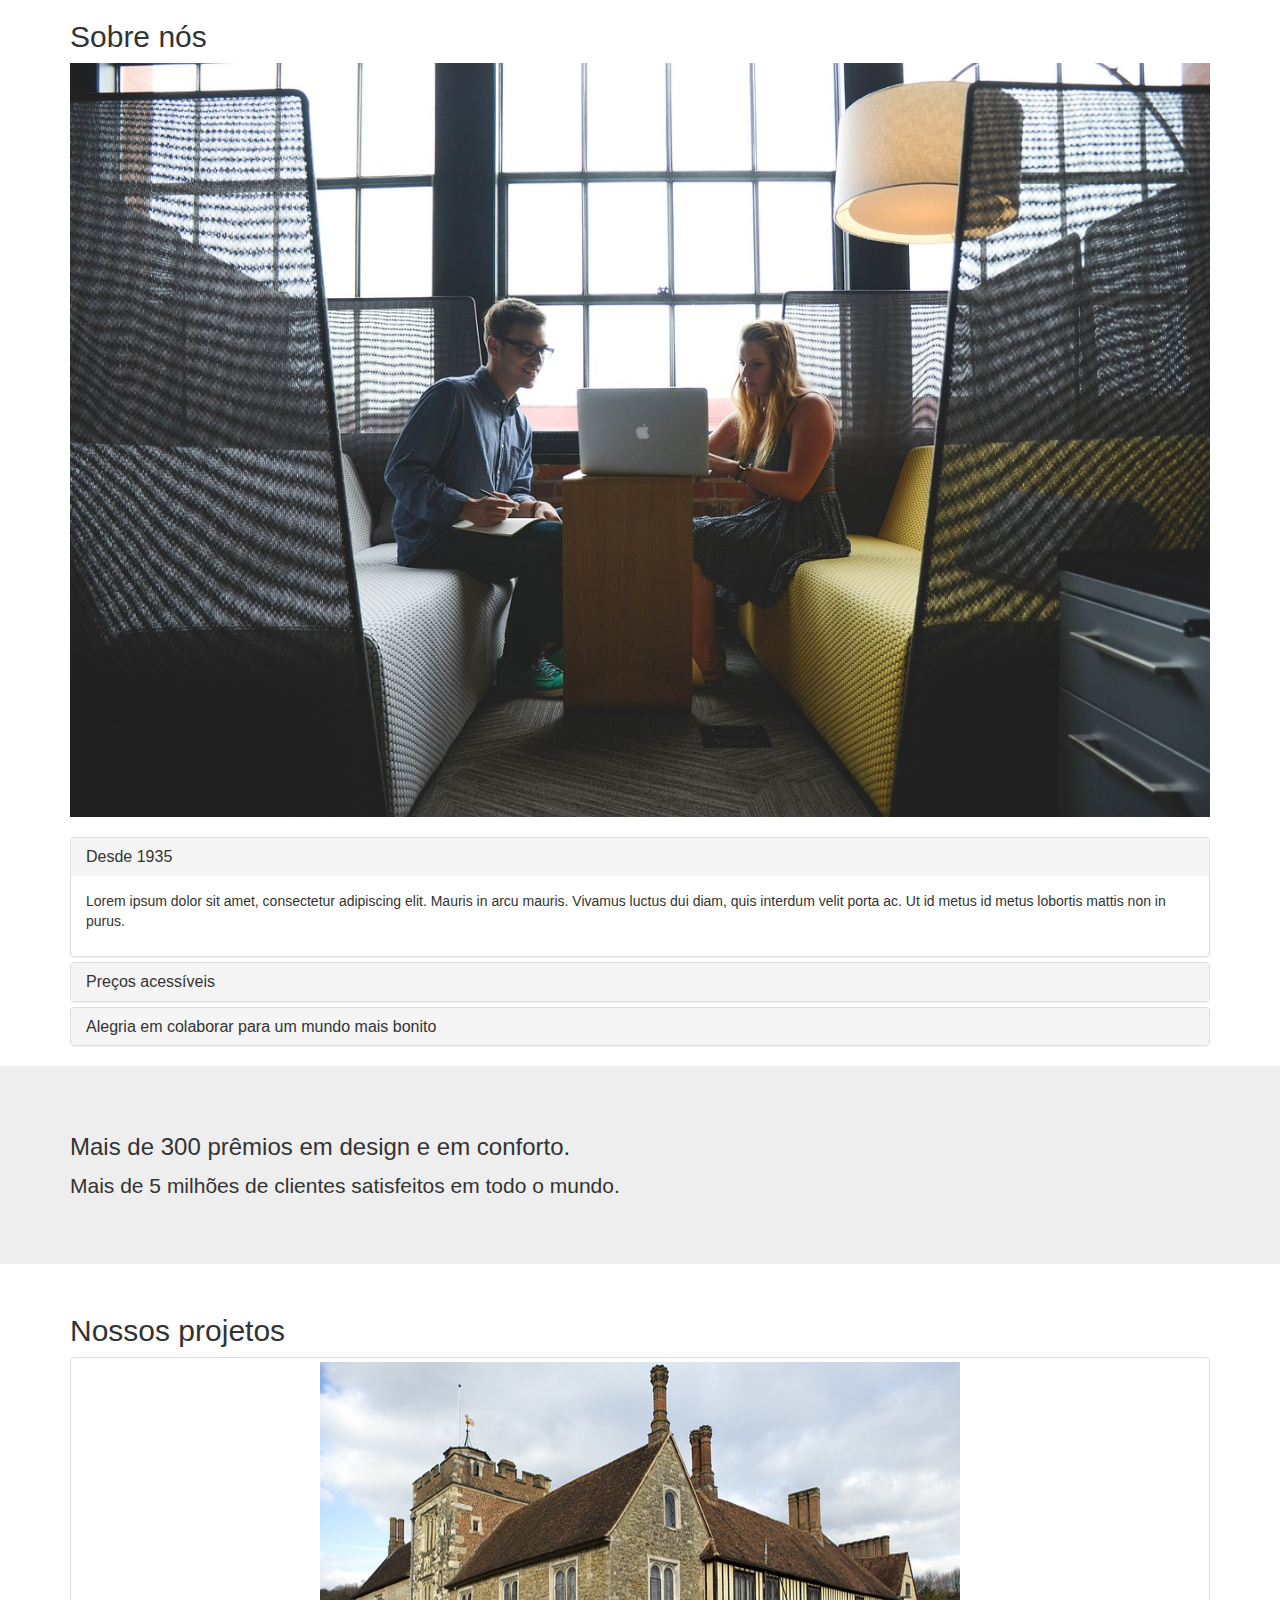
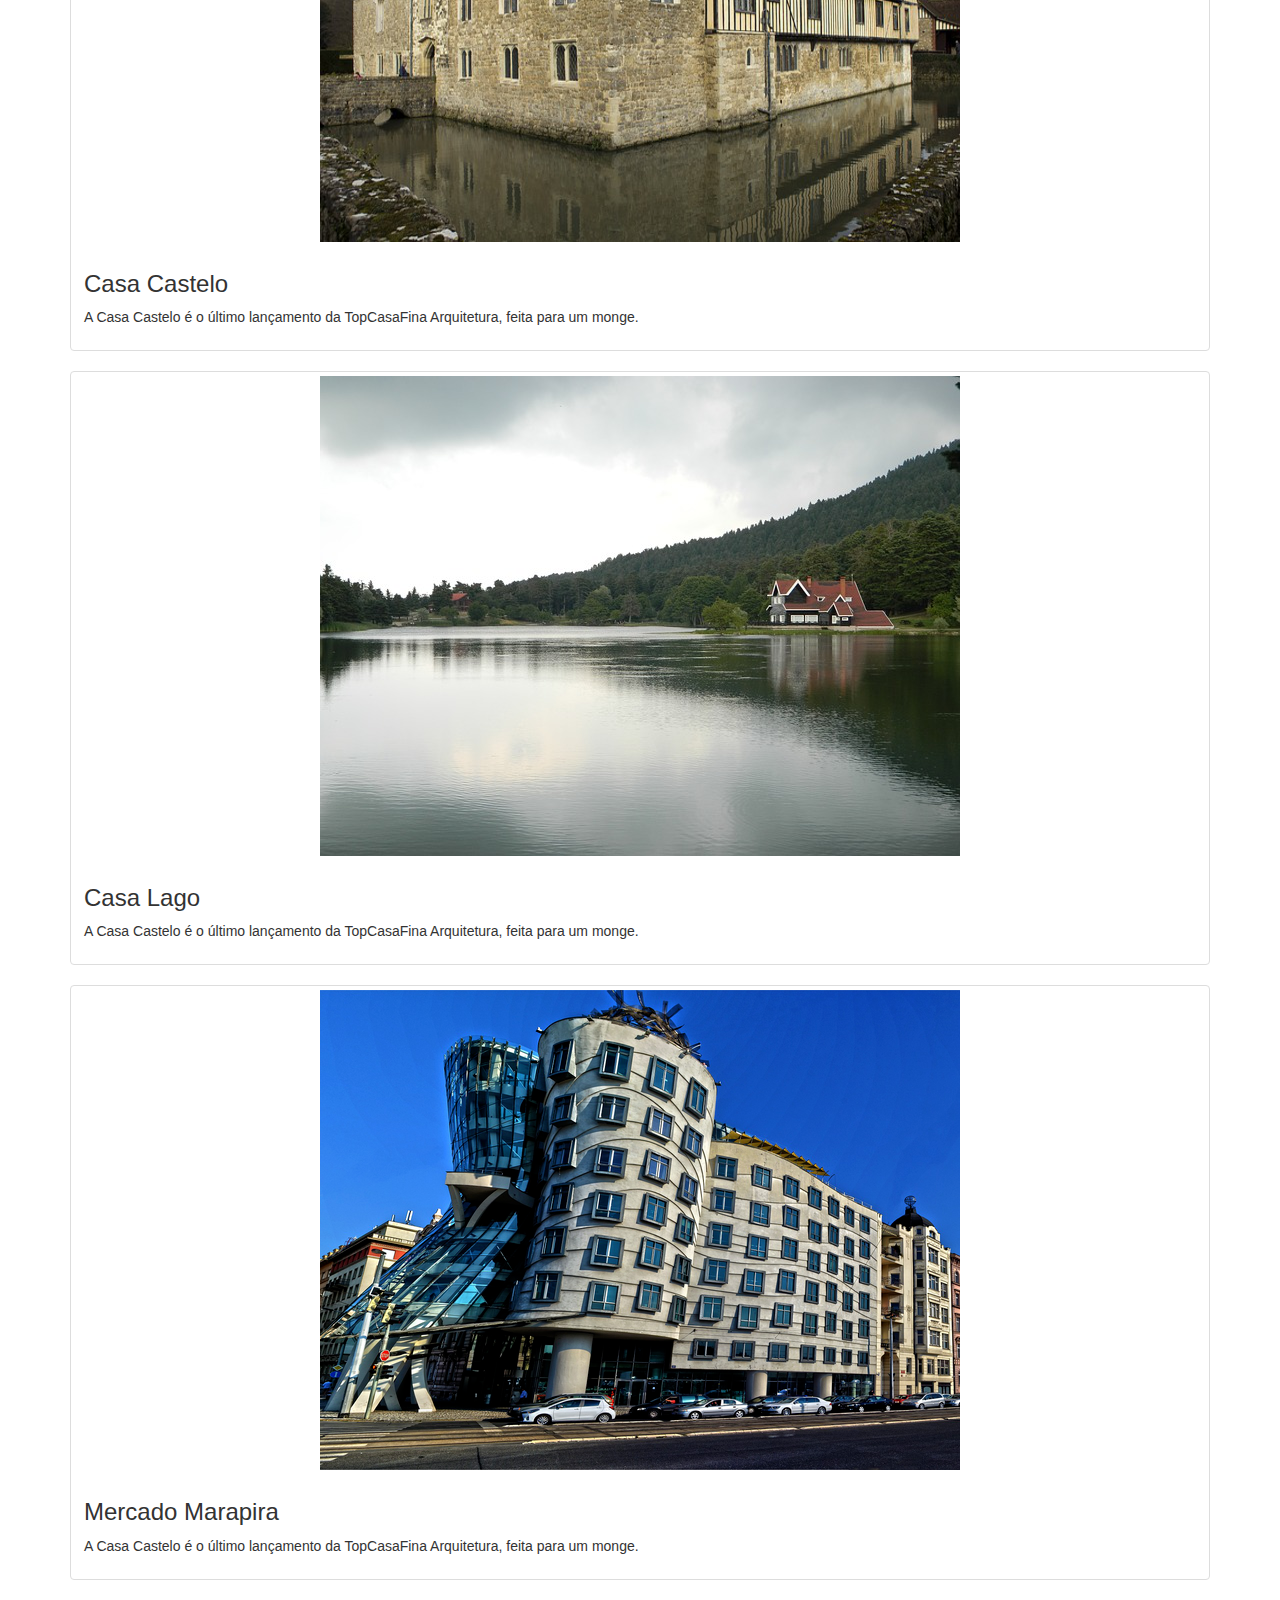
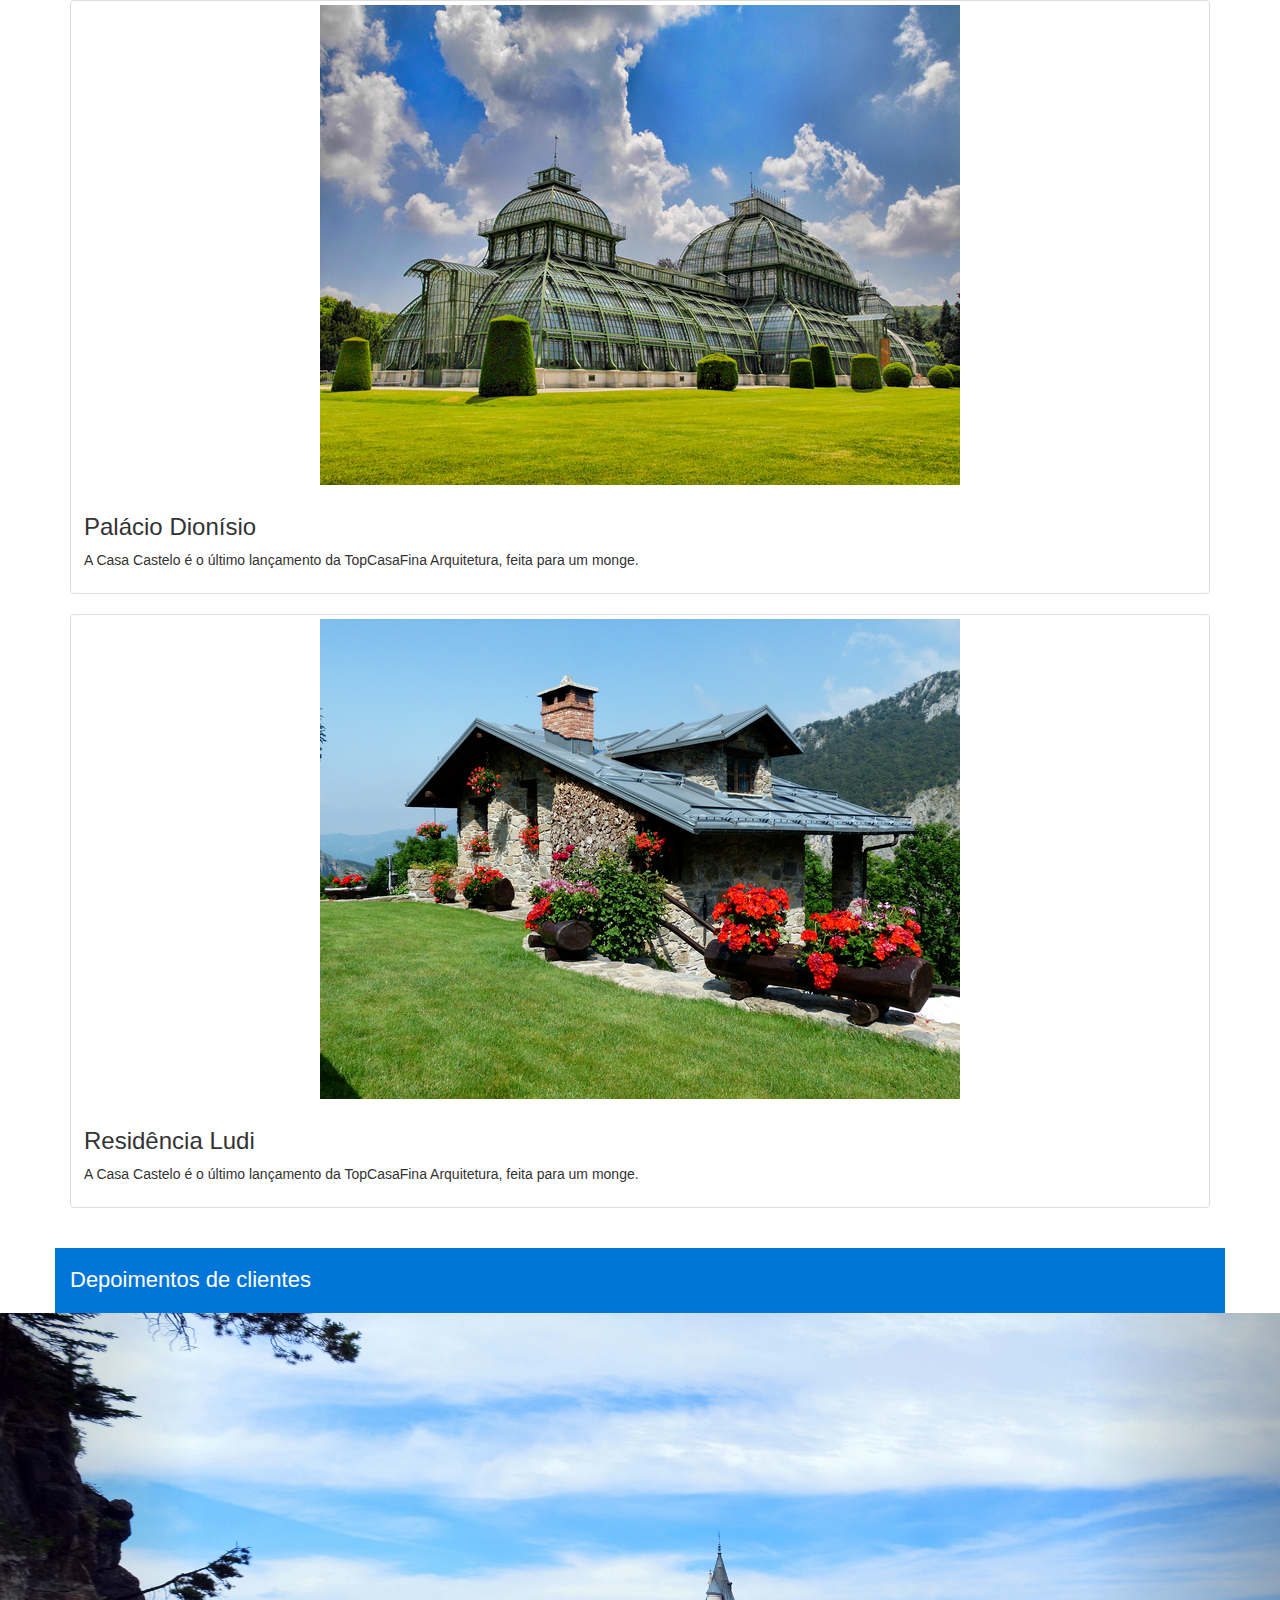
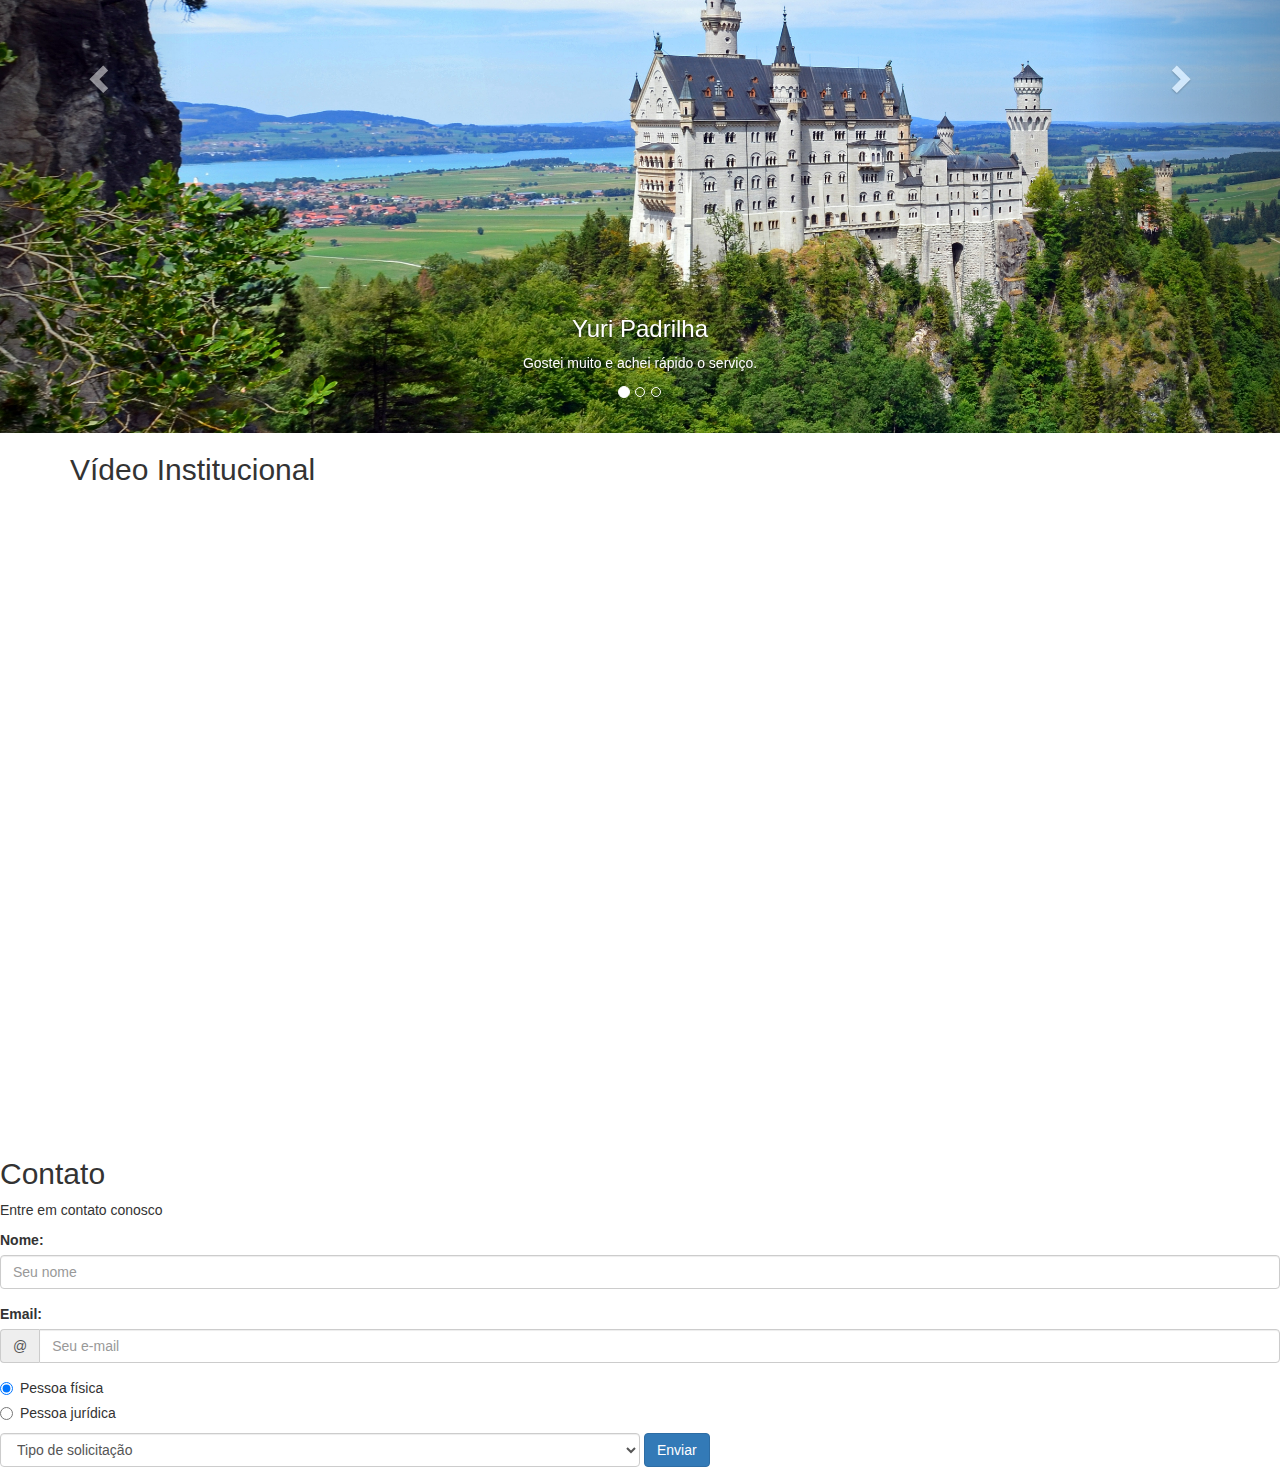
==== home.html @ 62d572a1 "Configurado para executar no Heroku" ====
<!DOCTYPE html>
<html lang="en">
<head>
    <meta charset="UTF-8">
    <link rel="stylesheet"
          href="https://maxcdn.bootstrapcdn.com/bootstrap/3.3.7/css/bootstrap.min.css"
          integrity="sha384-BVYiiSIFeK1dGmJRAkycuHAHRg32OmUcww7on3RYdg4Va+PmSTsz/K68vbdEjh4u"
          crossorigin="anonymous">

    <meta name="viewport" content="width=device-width, initial-scale=1">
    <link rel="stylesheet" href="css/style.css">
    <title>Title</title>
</head>
<body>
<section class="container">
    <h2>Sobre nós</h2>
    <img class="img-responsive" src="img/empresa.jpg" alt="Duas pessoas olhando um notebook">

    <div class="panel-group" id="paineis-sobre">
        <div class="panel panel-default">
            <div class="panel-heading">
                <h3 class="panel-title" data-toggle="collapse" data-target="#primeiro-paragrafo" data-parent="#paineis-sobre">
                    Desde 1935
                </h3>
            </div>
            <div id="primeiro-paragrafo" class="collapse in">
                <div class="panel-body">
                    <p>
                        Lorem ipsum dolor sit amet, consectetur adipiscing elit. Mauris in arcu mauris.
                        Vivamus luctus dui diam, quis interdum velit porta ac. Ut id metus id metus lobortis mattis non in purus.
                    </p>
                </div>
            </div>
        </div>

        <div class="panel panel-default">
            <div class="panel-heading">
                <h3 class="panel-title" data-toggle="collapse" data-target="#segundo-paragrafo" data-parent="#paineis-sobre">
                    Preços acessíveis
                </h3>
            </div>
            <div id="segundo-paragrafo" class="collapse">
                <div class="panel-body">
                    <p>
                        Lorem ipsum dolor sit amet, consectetur adipiscing elit. Mauris in arcu mauris.
                        Vivamus luctus dui diam, quis interdum velit porta ac. Ut id metus id metus lobortis mattis non in purus.
                    </p>
                </div>
            </div>
        </div>

        <div class="panel panel-default">
            <div class="panel-heading">
                <h3 class="panel-title" data-toggle="collapse" data-target="#terceiro-paragrafo" data-parent="#paineis-sobre">
                    Alegria em colaborar para um mundo mais bonito
                </h3>
            </div>
            <div id="terceiro-paragrafo" class="collapse">
                <div class="panel-body">
                    <p>
                        Lorem ipsum dolor sit amet, consectetur adipiscing elit. Mauris in arcu mauris.
                        Vivamus luctus dui diam, quis interdum velit porta ac. Ut id metus id metus lobortis mattis non in purus.
                    </p>
                </div>
            </div>
        </div>
    </div>

</section>

<div class="jumbotron">
    <div class="container">
        <h3>Mais de 300 prêmios em design e em conforto.</h3>
        <p>Mais de 5 milhões de clientes satisfeitos em todo o mundo.</p>
    </div>
</div>

<section class="container">
    <h2>Nossos projetos</h2>

    <figure class="thumbnail">
        <img src="img/projetos/casa-castelo.png" alt="Foto da Casa Castelo">
        <figcaption class="caption">
            <h3>Casa Castelo</h3>
            <p>A Casa Castelo é o último lançamento da TopCasaFina Arquitetura, feita para um monge.</p>
        </figcaption>
    </figure>

    <figure class="thumbnail">
        <img src="img/projetos/casa-lago.png" alt="Foto da Casa Lago">
        <figcaption class="caption">
            <h3>Casa Lago</h3>
            <p>A Casa Castelo é o último lançamento da TopCasaFina Arquitetura, feita para um monge.</p>
        </figcaption>
    </figure>

    <figure class="thumbnail">
        <img src="img/projetos/mercado-marapira.png" alt="Foto do Mercado Marapira">
        <figcaption class="caption">
            <h3>Mercado Marapira</h3>
            <p>A Casa Castelo é o último lançamento da TopCasaFina Arquitetura, feita para um monge.</p>
        </figcaption>
    </figure>

    <figure class="thumbnail">
        <img src="img/projetos/palacio-dionisio.png" alt="Foto do Palácio Dionísio">
        <figcaption class="caption">
            <h3>Palácio Dionísio</h3>
            <p>A Casa Castelo é o último lançamento da TopCasaFina Arquitetura, feita para um monge.</p>
        </figcaption>
    </figure>

    <figure class="thumbnail">
        <img src="img/projetos/residencia-ludi.png" alt="Foto da Residência Ludi">
        <figcaption class="caption">
            <h3>Residência Ludi</h3>
            <p>A Casa Castelo é o último lançamento da TopCasaFina Arquitetura, feita para um monge.</p>
        </figcaption>
    </figure>
</section>

<section>
    <h2 class="titulo-depoimentos container">Depoimentos de clientes</h2>


        <div id="carousel-example-generic" class="carousel slide" data-ride="carousel">
            <!-- Indicators -->
            <ol class="carousel-indicators">
                <li data-target="#carousel-example-generic" data-slide-to="0" class="active"></li>
                <li data-target="#carousel-example-generic" data-slide-to="1"></li>
                <li data-target="#carousel-example-generic" data-slide-to="2"></li>
            </ol>

            <!-- Wrapper for slides -->
            <div class="carousel-inner" role="listbox">
                <div class="item active">
                    <img src="img/depoimentos/depoimento1.png" alt="">
                    <div class="carousel-caption">
                        <h3>Yuri Padrilha</h3>
                        <p>Gostei muito e achei rápido o serviço.</p>
                    </div>
                </div>
                <div class="item">
                    <img src="img/depoimentos/depoimento2.png" alt="">
                    <div class="carousel-caption">
                        <h3>Yuri Padrilha</h3>
                        <p>Excelente trabalho.</p>
                    </div>
                </div>
                <div class="item">
                    <img src="img/depoimentos/depoimento3.png" alt="">
                    <div class="carousel-caption">
                        <h3>Yuri Padrilha</h3>
                        <p>Gostei, competência em primeiro lugar.</p>
                    </div>
                </div>
            </div>

            <!-- Controls -->
            <a class="left carousel-control" href="#carousel-example-generic" role="button" data-slide="prev">
                <span class="glyphicon glyphicon-chevron-left" aria-hidden="true"></span>
                <span class="sr-only">Previous</span>
            </a>
            <a class="right carousel-control" href="#carousel-example-generic" role="button" data-slide="next">
                <span class="glyphicon glyphicon-chevron-right" aria-hidden="true"></span>
                <span class="sr-only">Next</span>
            </a>
        </div>
</section>

<div class="container">
    <h2>Vídeo Institucional</h2>
    <div class="embed-responsive embed-responsive-16by9">
        <iframe width="560" height="315" src="https://www.youtube.com/embed/V4GEKqI25EU"
                frameborder="0"
                allow="autoplay; encrypted-media"
                allowfullscreen></iframe>
    </div>
</div>

<section>
    <h2>Contato</h2>
    <p>Entre em contato conosco</p>

    <form action="">
        <div class="form-group">
            <label for="contato-name">Nome:</label>
            <input  class="form-control" id="contato-name" type="text" placeholder="Seu nome">
        </div>

        <div class="form-group">
            <label for="contato-email">Email:</label>
            <div class="input-group">
                <div class="input-group-addon">@</div>
                <input id="contato-email" type="email" class="form-control" placeholder="Seu e-mail">
            </div>
        </div>

        <div class="radio-group">
            <div class="radio">
                <label>
                    <input type="radio" name="tipo-pessoa" checked>
                    Pessoa física
                </label>
            </div>
            <div class="radio">
                <label>
                    <input type="radio" name="tipo-pessoa">
                    Pessoa jurídica
                </label>
            </div>
        </div> <!--

        --><select name="" id="" class="contato-select form-control">
            <option disabled selected>Tipo de solicitação</option>
            <option value="">Casa</option>
            <option value="">Apartamento</option>
            <option value="">Mansão</option>
        </select>
        <button class="btn btn-primary" type="submit">Enviar</button>
    </form>
</section>

<script src="https://code.jquery.com/jquery-1.12.4.min.js"></script>
<script src="https://maxcdn.bootstrapcdn.com/bootstrap/3.3.7/js/bootstrap.min.js"
            integrity="sha384-Tc5IQib027qvyjSMfHjOMaLkfuWVxZxUPnCJA7l2mCWNIpG9mGCD8wGNIcPD7Txa"
            crossorigin="anonymous"></script>
</body>
</html>
---- css/style.css ----
#paineis-sobre {
    margin-top: 20px;
}

.titulo-depoimentos {
    background-color: #0275D8;
    padding-top: 20px;
    padding-bottom: 20px;
    color: #FFF;
    margin-bottom: 0;
    font-size: 22px;
}

.contato-select,
.radio-group {
    width: 50%;
    display: inline-block;
    vertical-align: top;
}

.radio-group .radio:first-child {
    margin-top: 0;
}
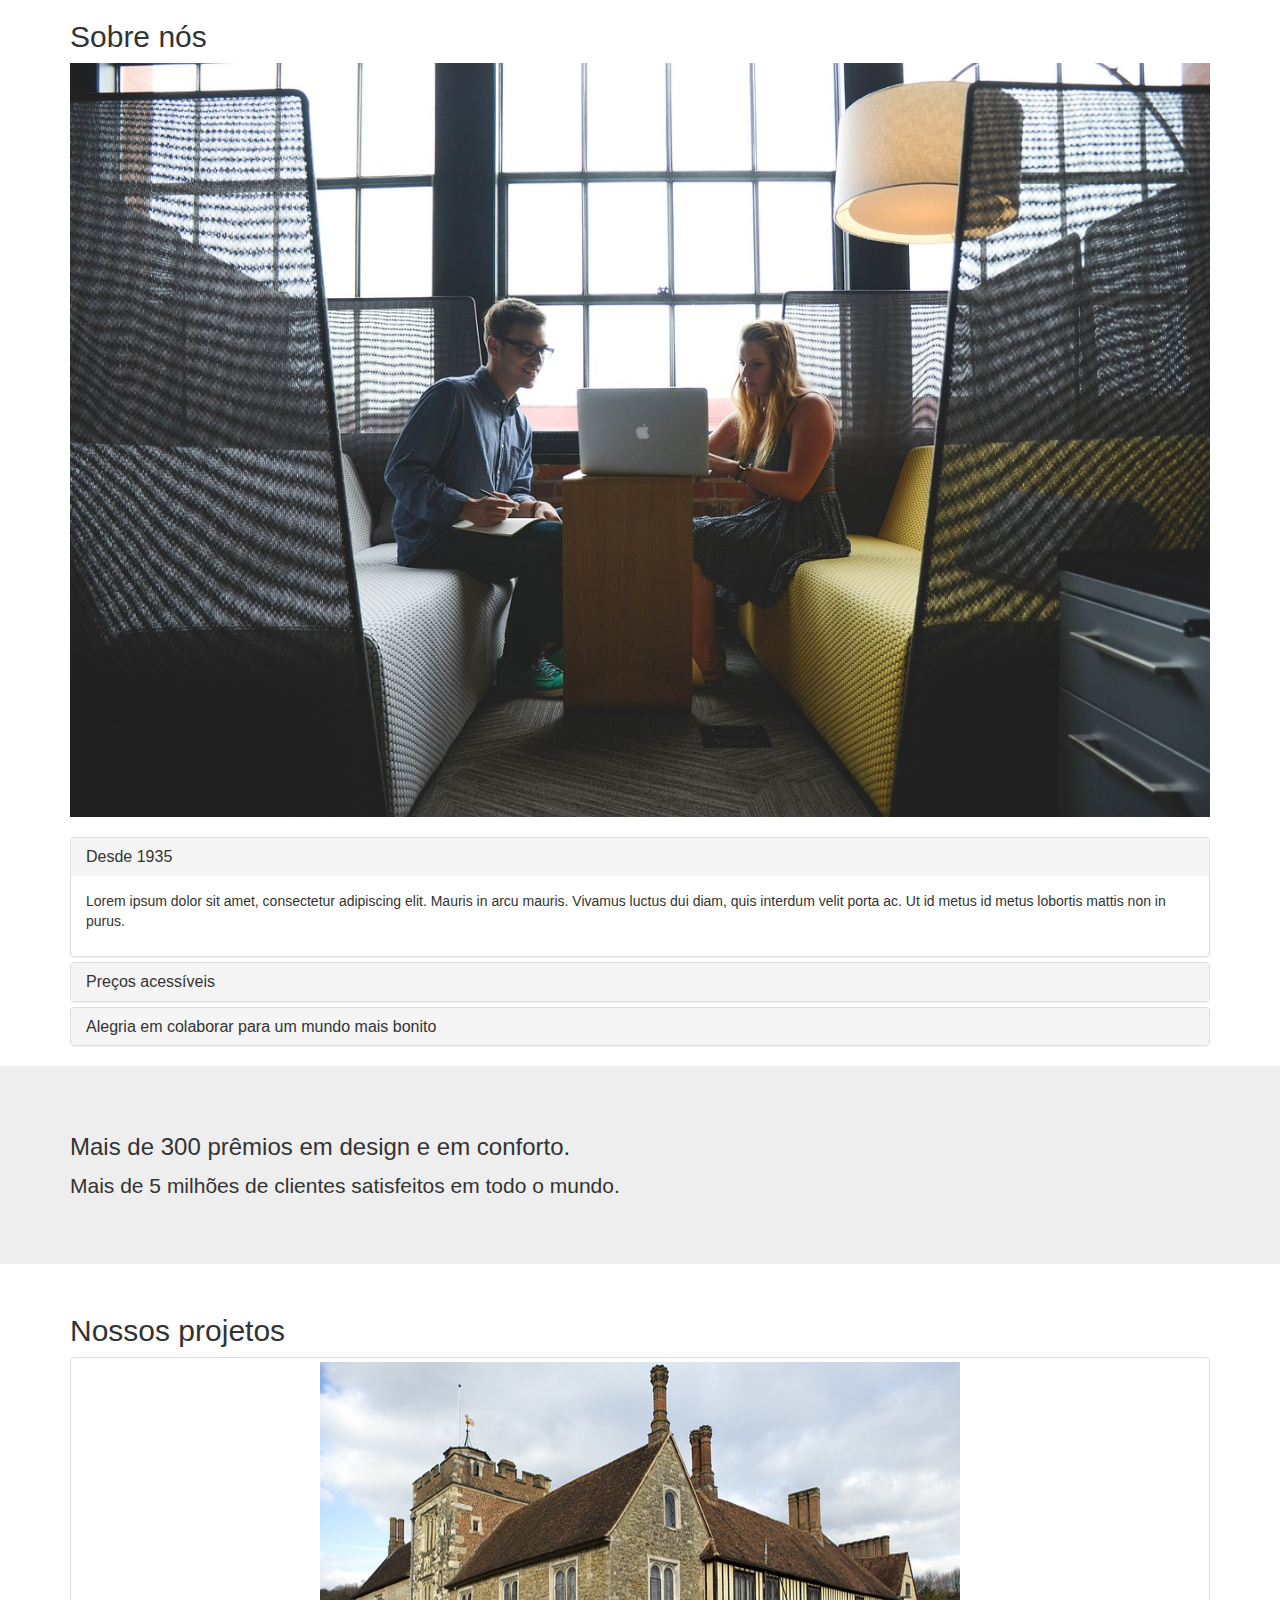
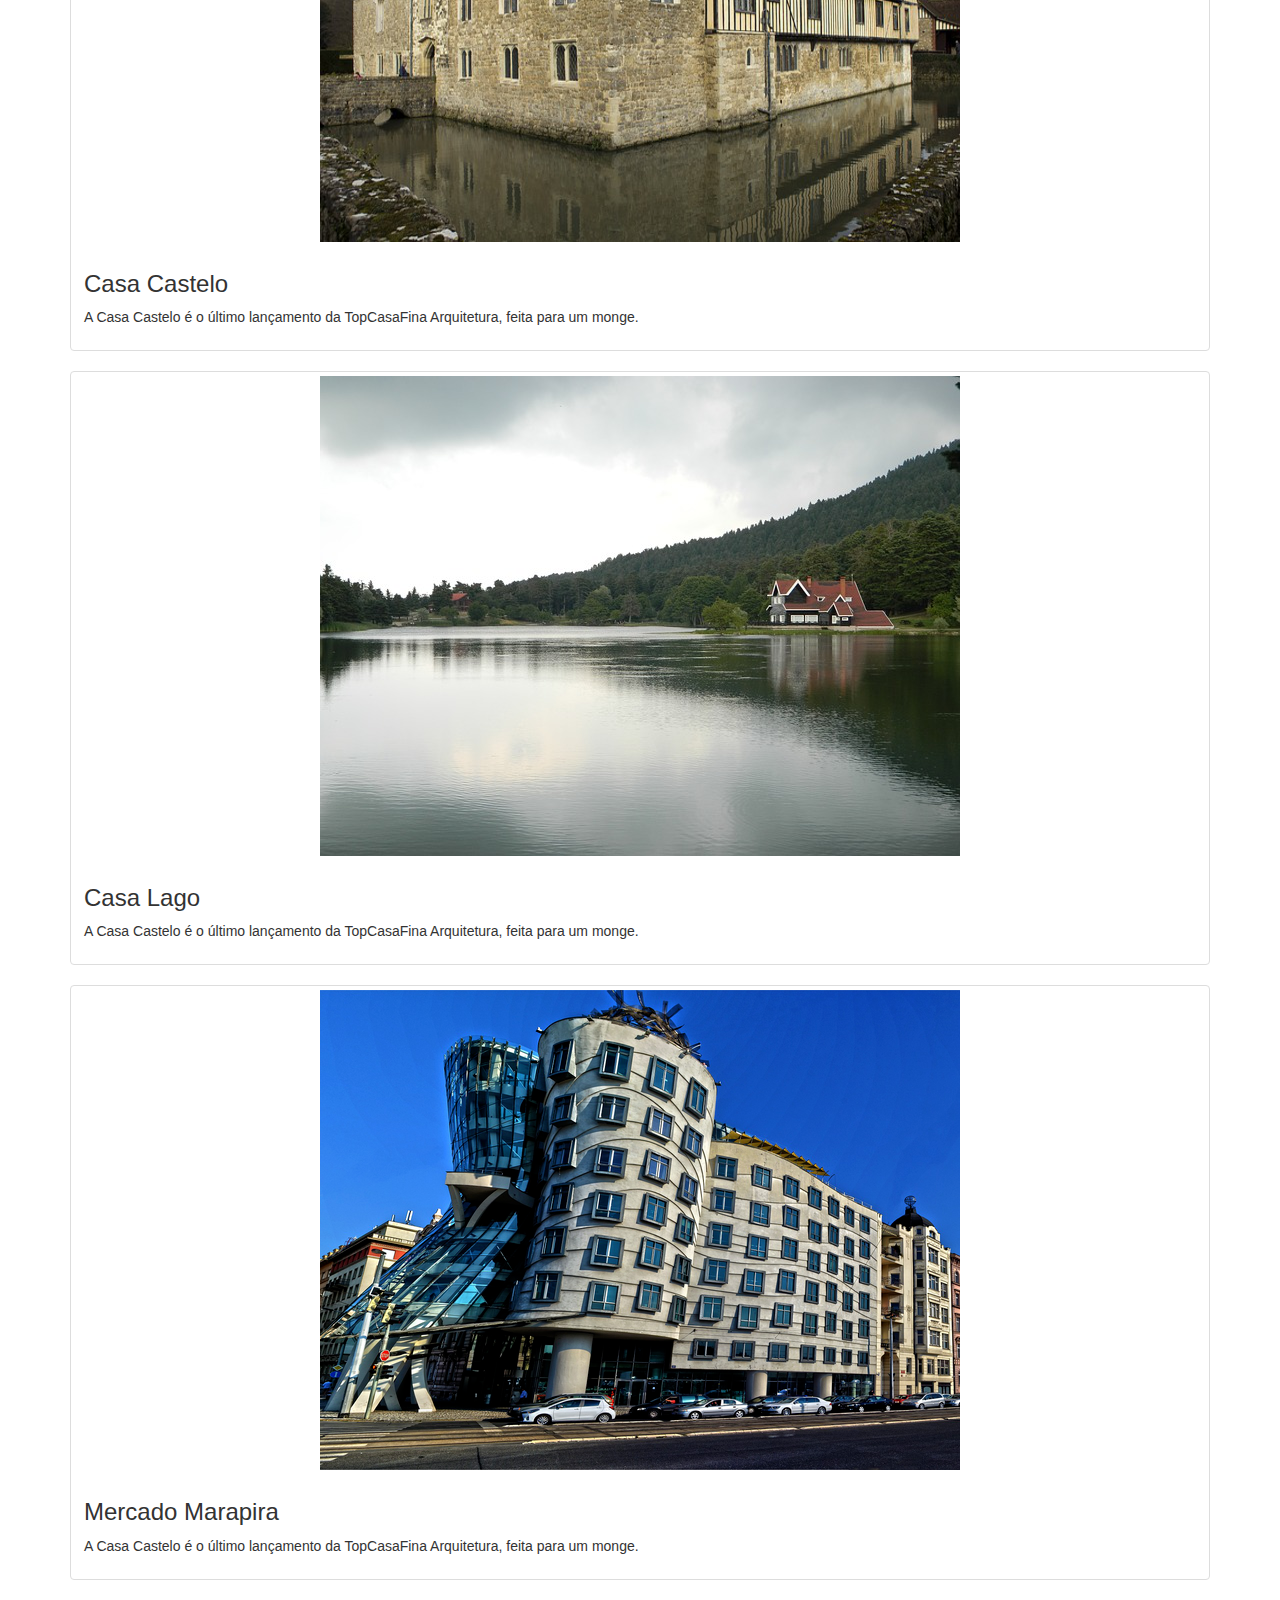
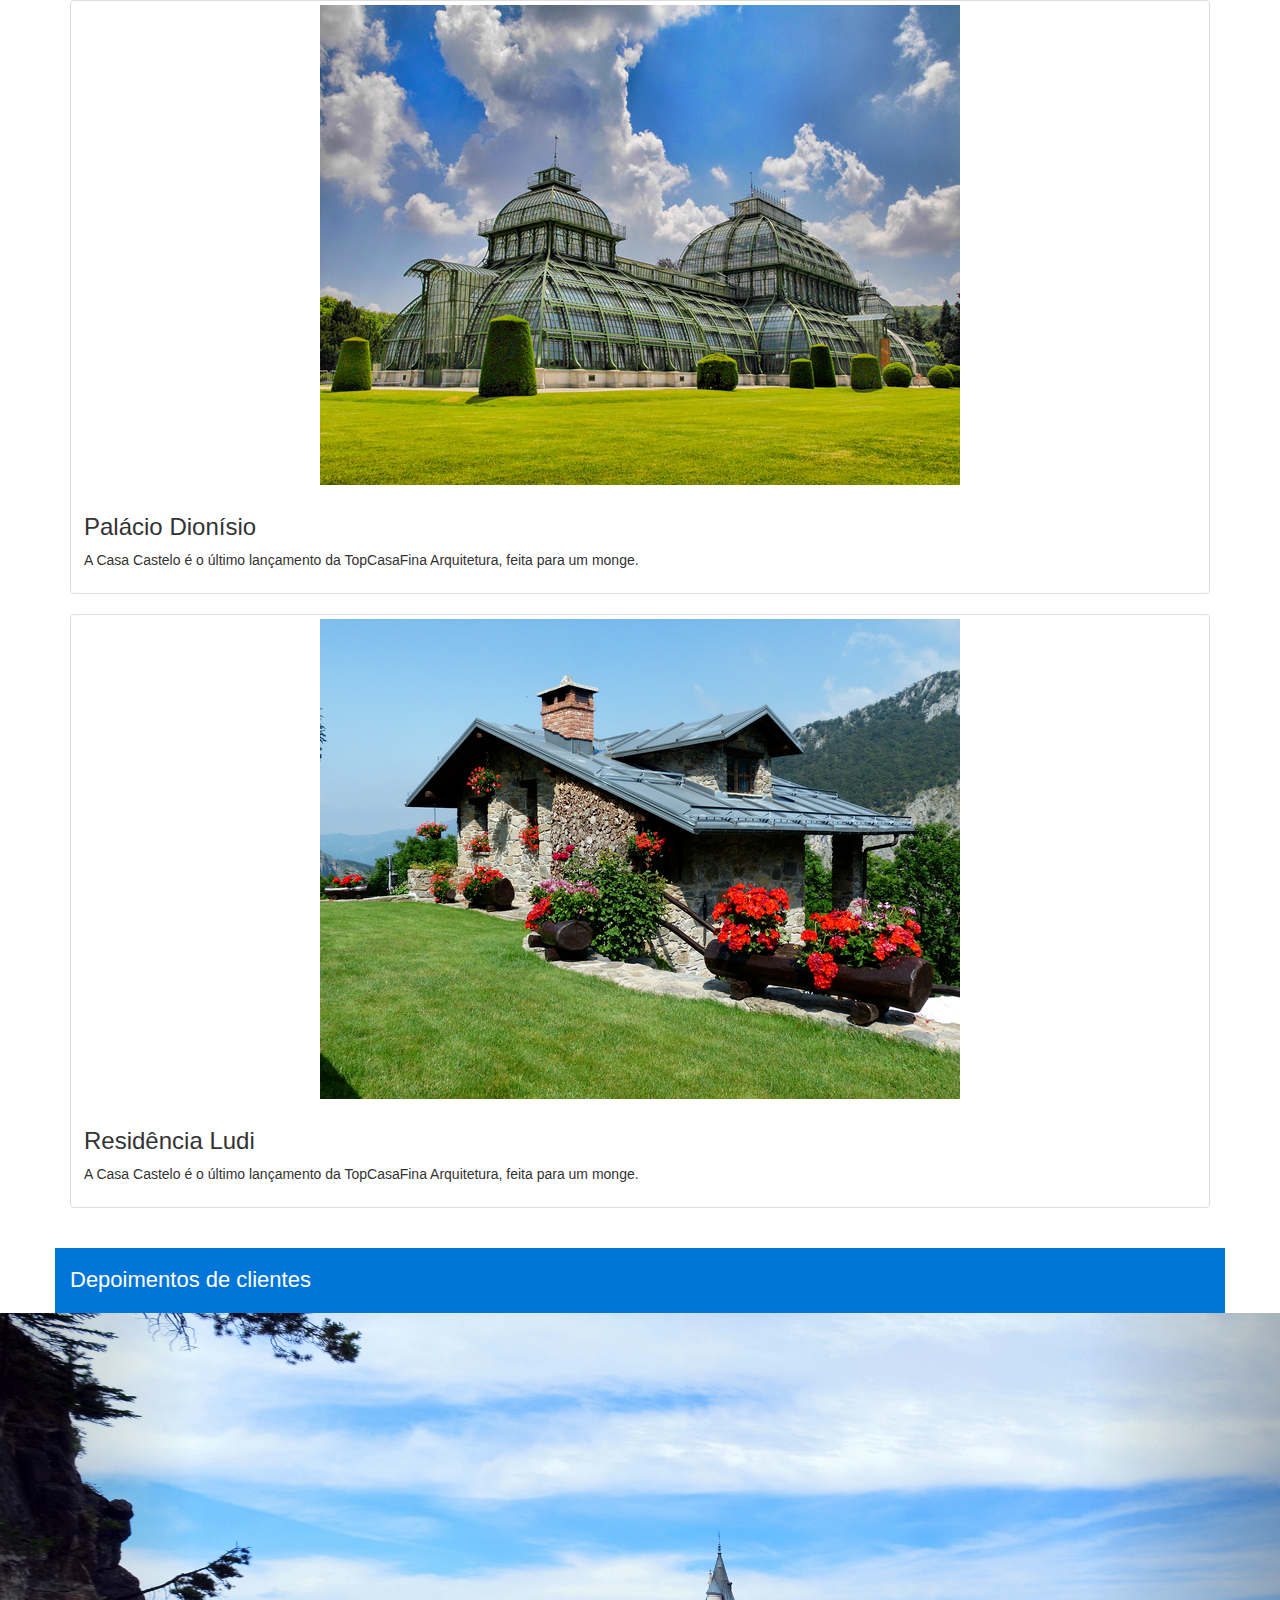
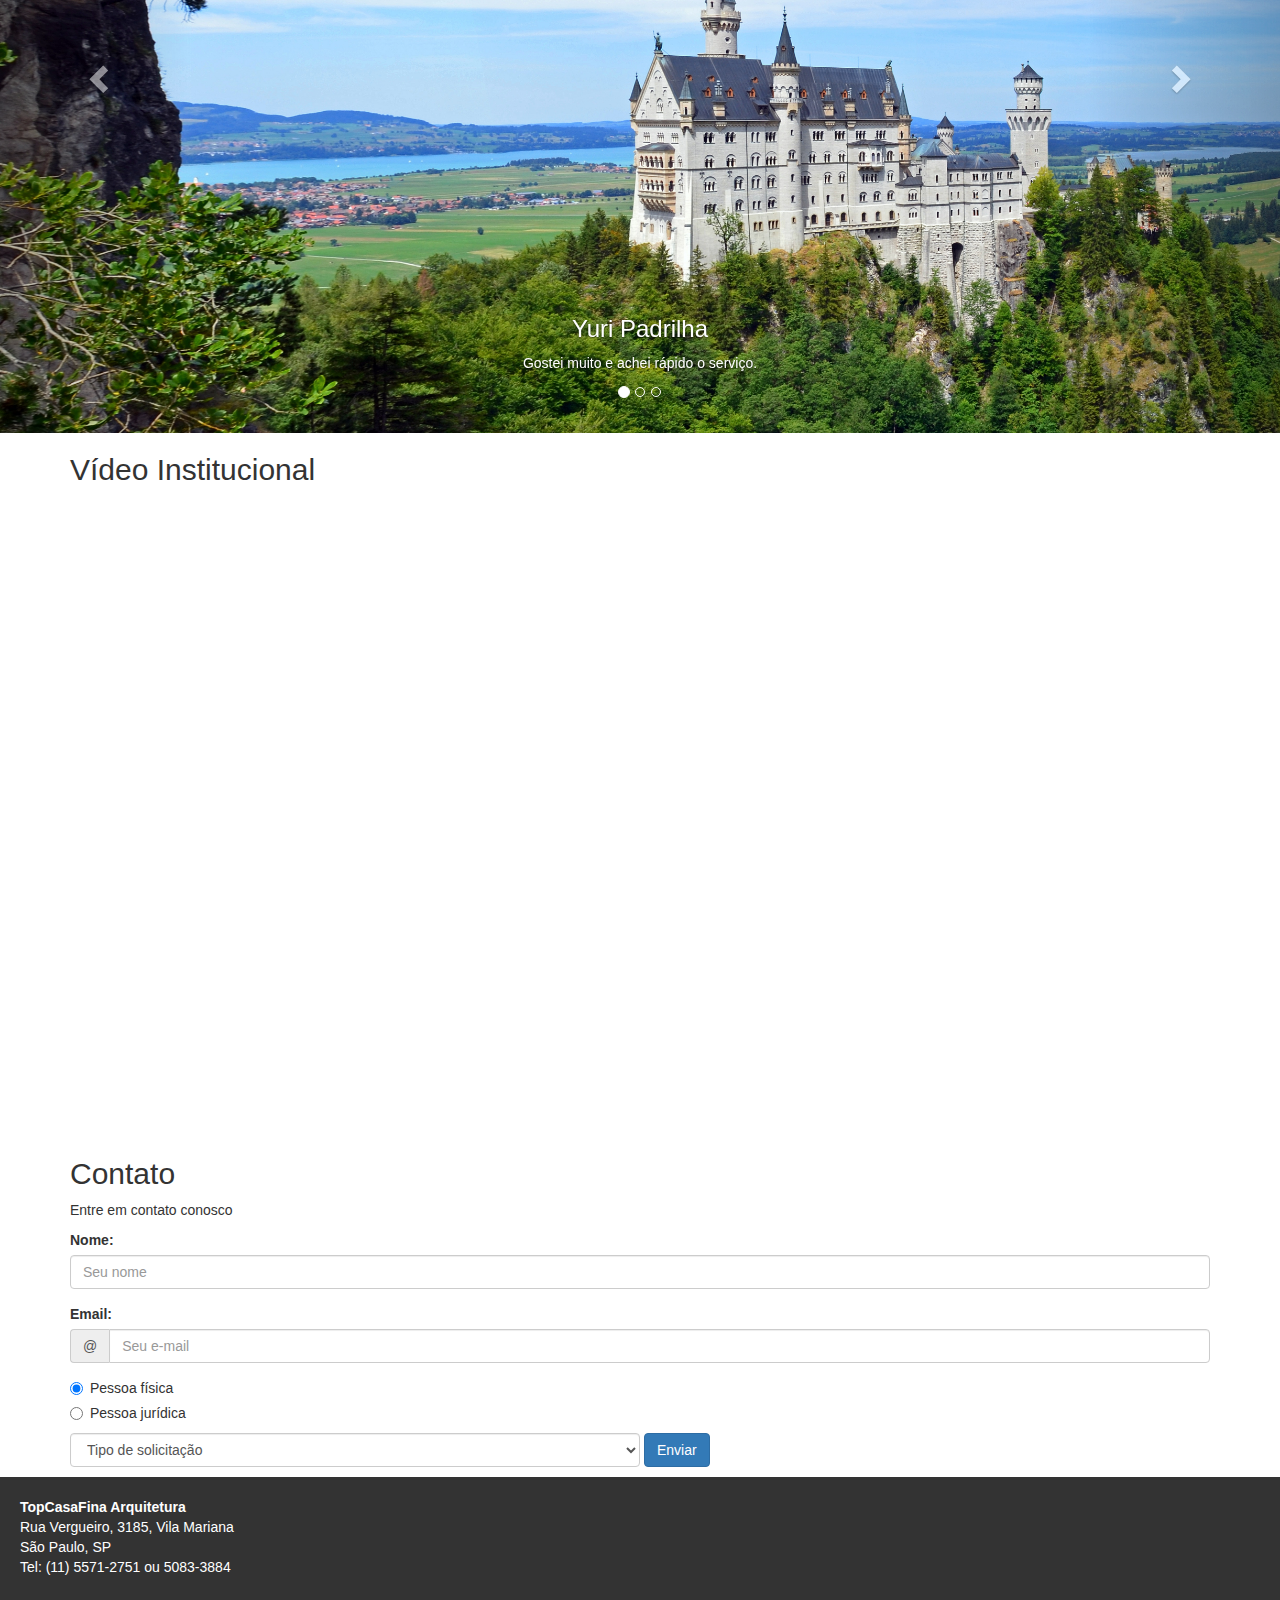
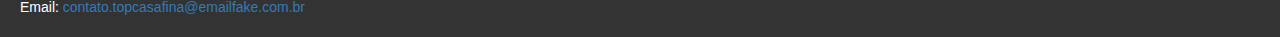
==== commit b0ffa259: "Curso de Bootstrap da Alura: Aula 6 - Mostrando o endereço no rodapé" ====
--- a/home.html
+++ b/home.html
@@ -9,7 +9,7 @@
 
     <meta name="viewport" content="width=device-width, initial-scale=1">
     <link rel="stylesheet" href="css/style.css">
-    <title>Title</title>
+    <title>Imobiliária - Lucas Polo</title>
 </head>
 <body>
 <section class="container">
@@ -178,7 +178,7 @@
     </div>
 </div>
 
-<section>
+<section class="container">
     <h2>Contato</h2>
     <p>Entre em contato conosco</p>
 
@@ -221,9 +221,20 @@
     </form>
 </section>
 
+<footer>
+    <address>
+        <strong>TopCasaFina Arquitetura</strong><br>
+        Rua Vergueiro, 3185, Vila Mariana<br>
+        São Paulo, SP<br>
+        Tel: (11) 5571-2751 ou 5083-3884
+    </address>
+    <address>
+        Email: <a href="mailto:#">contato.topcasafina@emailfake.com.br</a>
+    </address>
+</footer>
 <script src="https://code.jquery.com/jquery-1.12.4.min.js"></script>
 <script src="https://maxcdn.bootstrapcdn.com/bootstrap/3.3.7/js/bootstrap.min.js"
             integrity="sha384-Tc5IQib027qvyjSMfHjOMaLkfuWVxZxUPnCJA7l2mCWNIpG9mGCD8wGNIcPD7Txa"
             crossorigin="anonymous"></script>
 </body>
-</html>+</html>
--- a/css/style.css
+++ b/css/style.css
@@ -20,4 +20,15 @@
 
 .radio-group .radio:first-child {
     margin-top: 0;
+}
+
+footer {
+    background-color: #333;
+    color: #fff;
+    padding: 20px;
+    margin-top: 10px;
+}
+
+footer address:last-child {
+    margin-bottom: 0px;
 }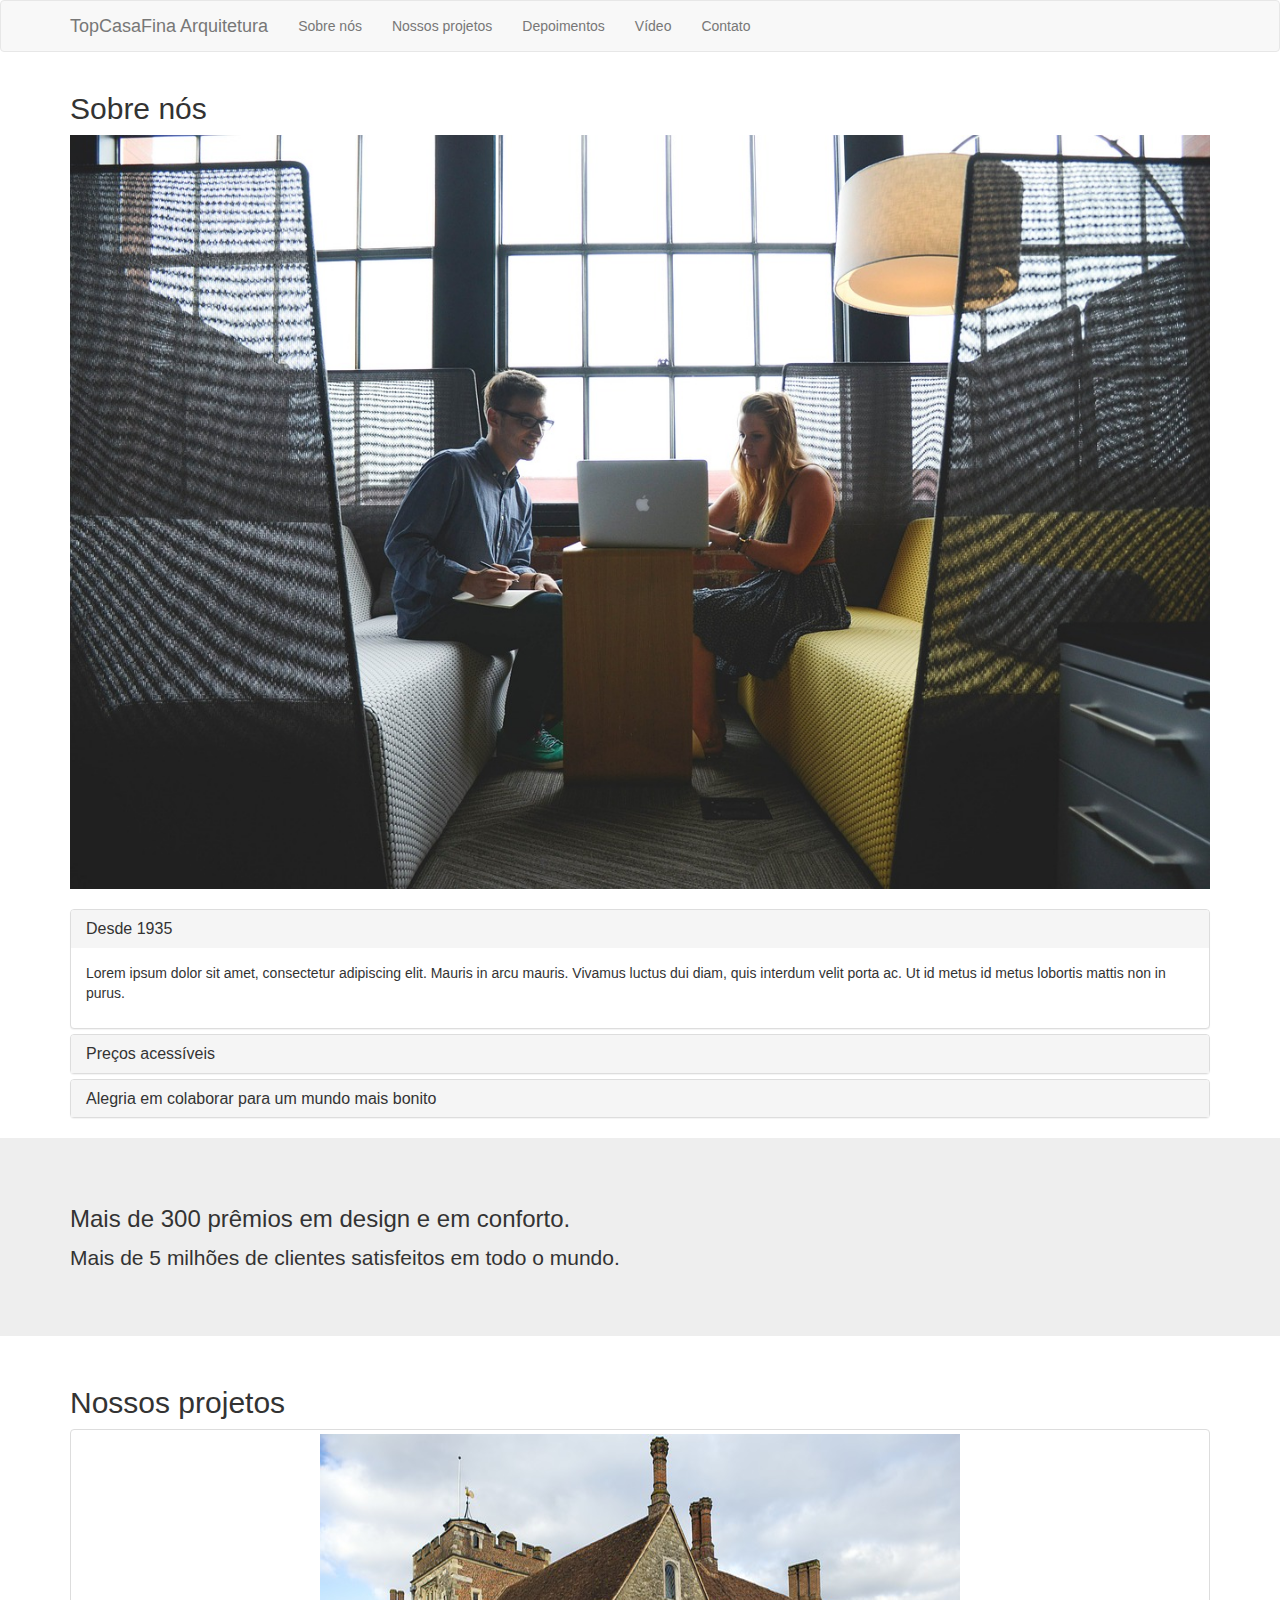
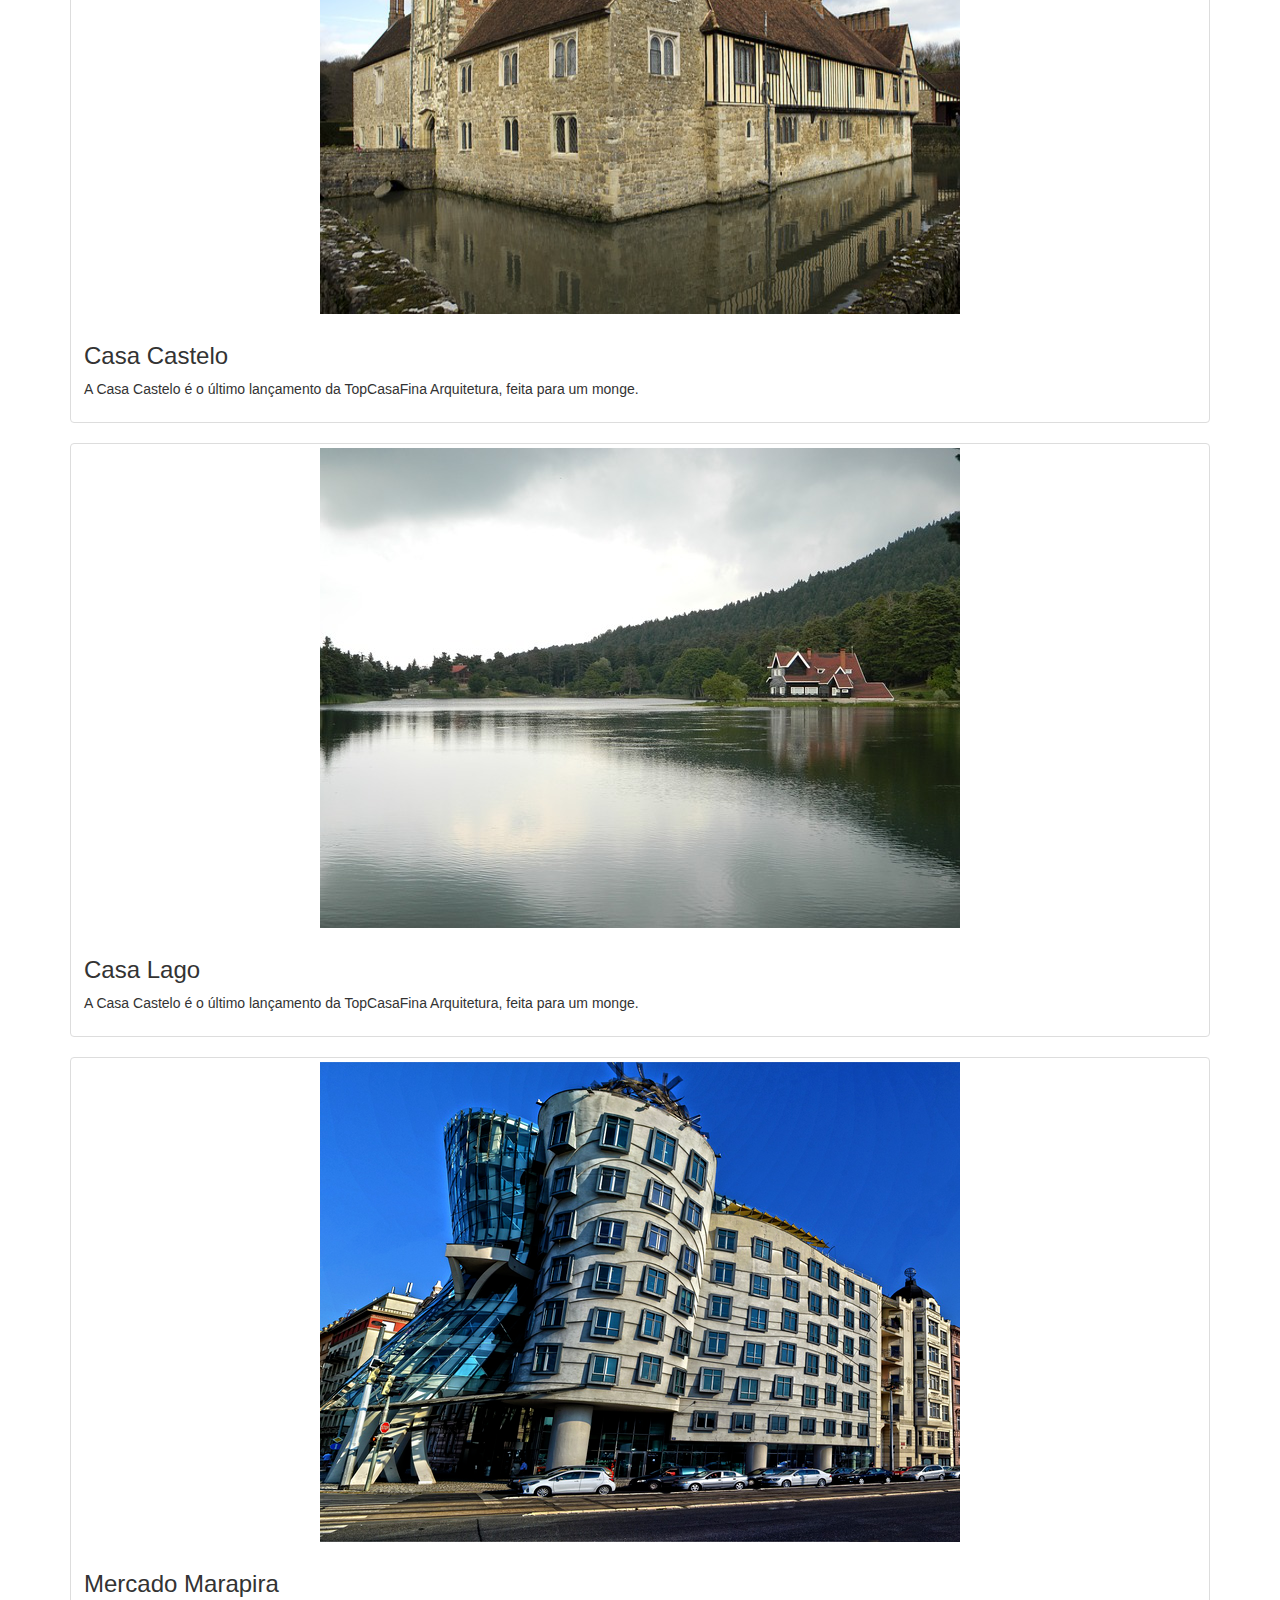
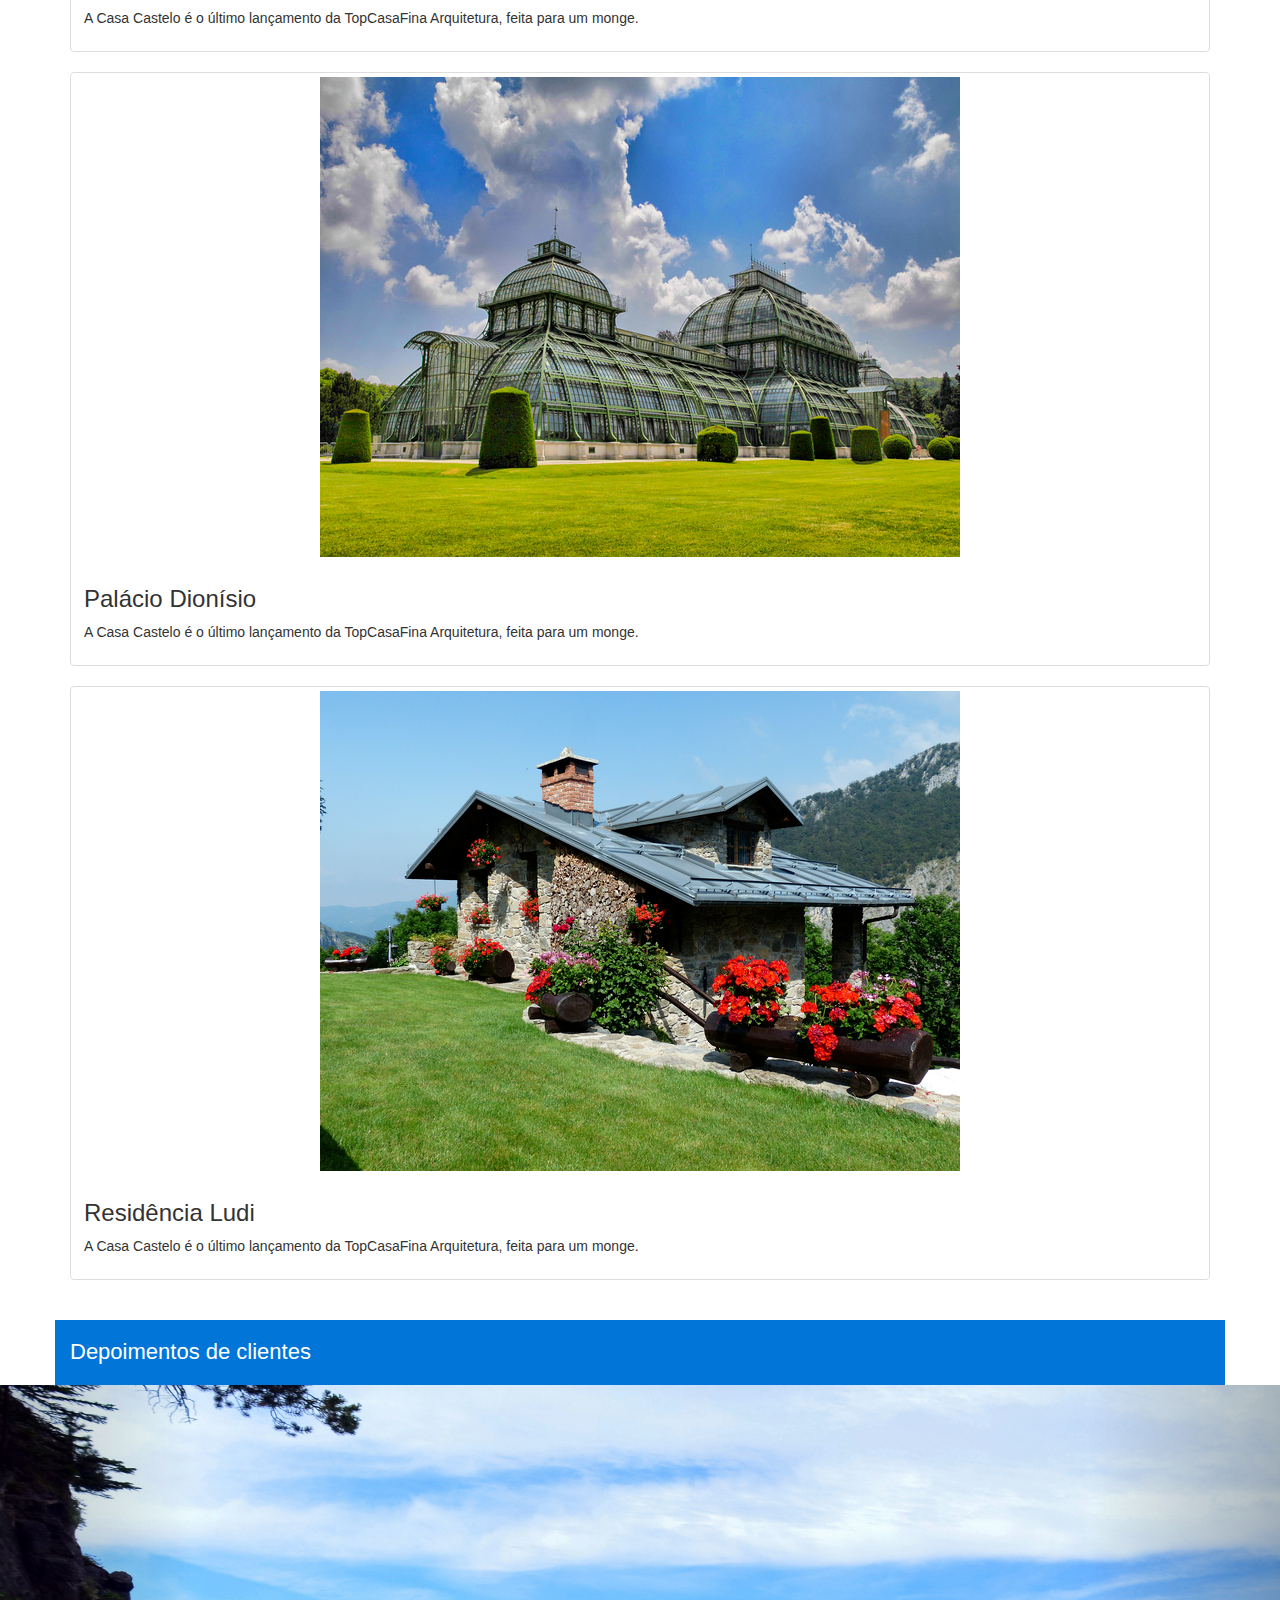
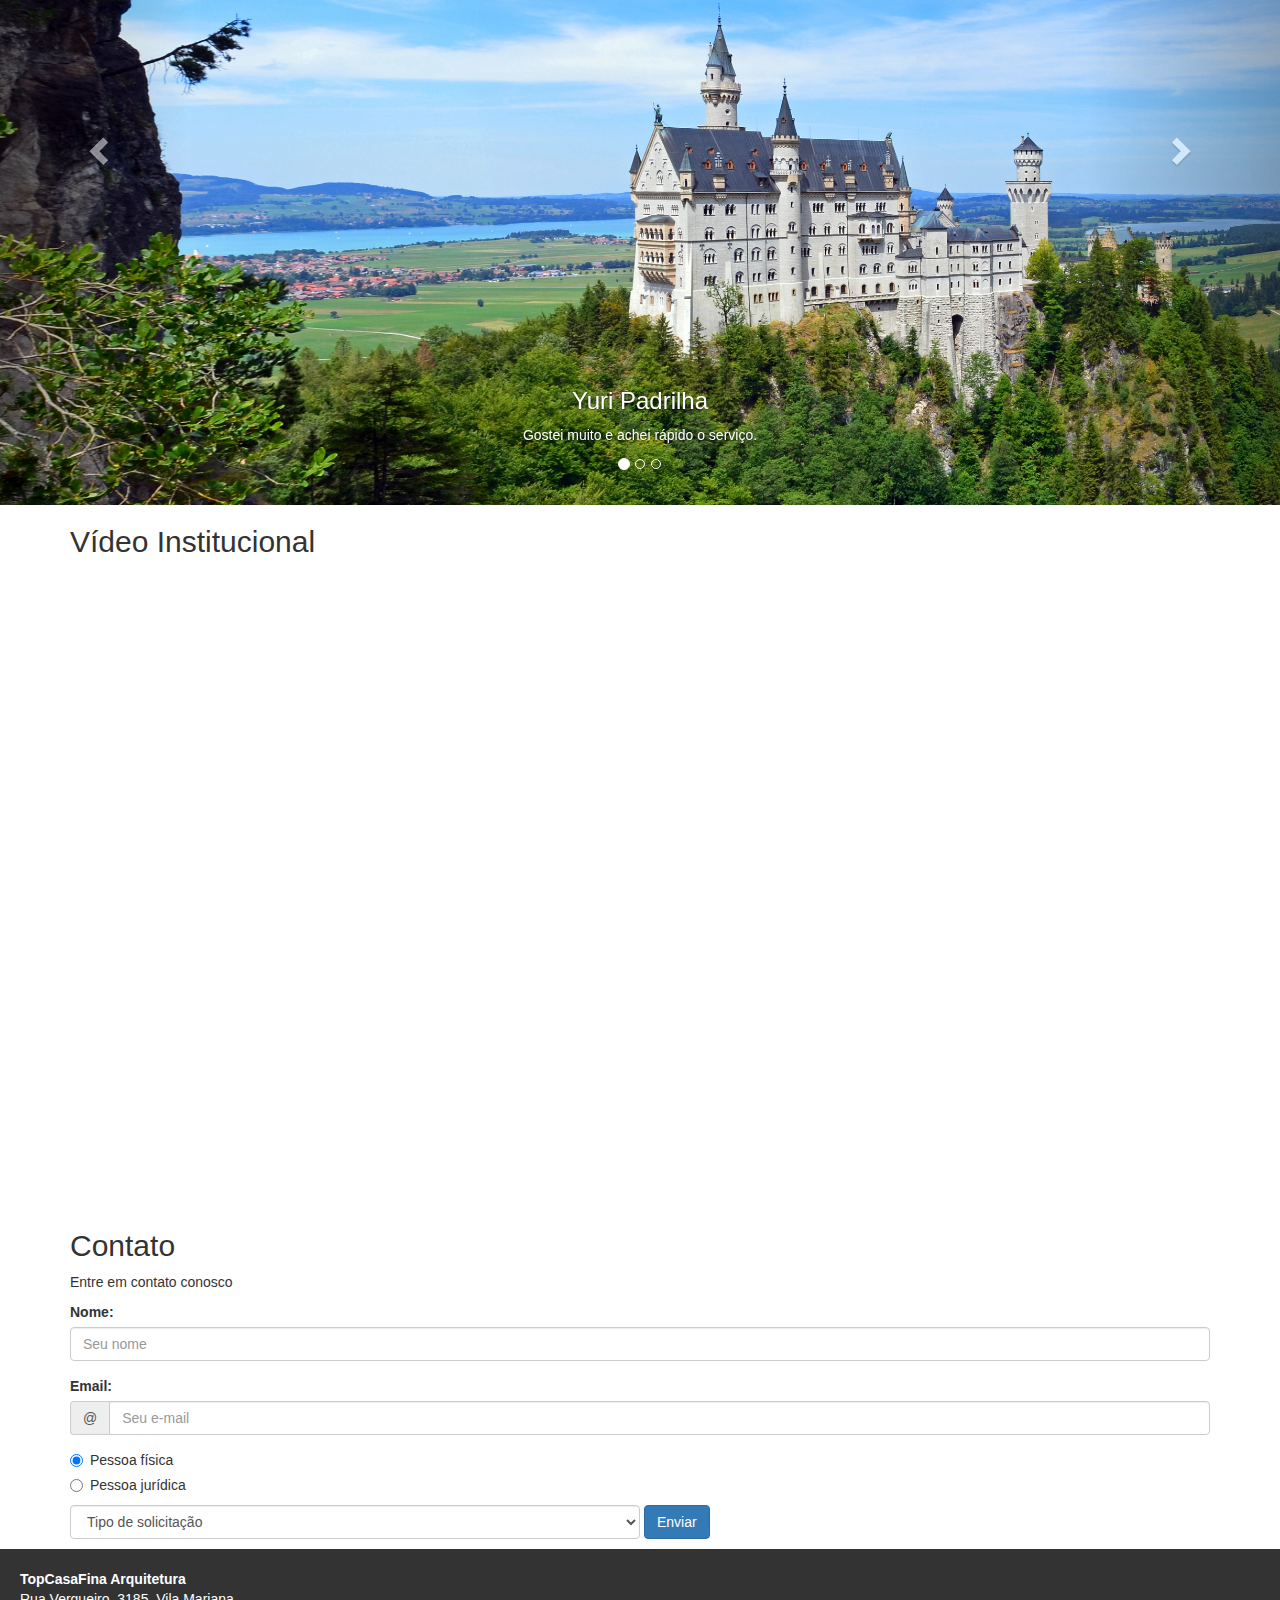
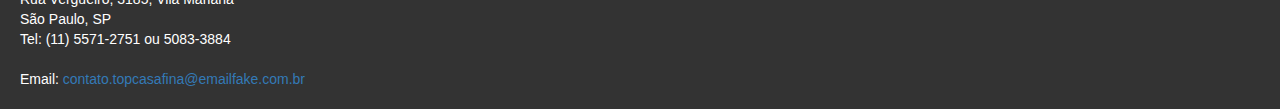
==== commit 71c04dbf: "Curso de Bootstrap da Alura: Aula 6 - Navbar" ====
--- a/home.html
+++ b/home.html
@@ -12,14 +12,44 @@
     <title>Imobiliária - Lucas Polo</title>
 </head>
 <body>
-<section class="container">
+
+<header>
+    <nav class="navbar navbar-default">
+        <div class="container">
+            <div class="navbar-header">
+                <a href="#" class="navbar-brand">TopCasaFina Arquitetura</a>
+                <button class="navbar-toggle collapsed" data-toggle="collapse" data-target="#collapse-navbar"
+                        aria-expanded="false">
+                    <span class="sr-only">Toggle navigation</span>
+                    <span class="icon-bar"></span>
+                    <span class="icon-bar"></span>
+                    <span class="icon-bar"></span>
+
+                </button>
+            </div>
+
+            <div class="collapse navbar-collapse" id="collapse-navbar">
+                <ul class="nav navbar-nav">
+                    <li><a href="#sobre-nos">Sobre nós</a></li>
+                    <li><a href="#nossos-projetos">Nossos projetos</a></li>
+                    <li><a href="#depoimentos">Depoimentos</a></li>
+                    <li><a href="#video">Vídeo</a></li>
+                    <li><a href="#contato">Contato</a></li>
+                </ul>
+            </div>
+        </div>
+    </nav>
+</header>
+
+<section id="sobre-nos" class="container">
     <h2>Sobre nós</h2>
     <img class="img-responsive" src="img/empresa.jpg" alt="Duas pessoas olhando um notebook">
 
     <div class="panel-group" id="paineis-sobre">
         <div class="panel panel-default">
             <div class="panel-heading">
-                <h3 class="panel-title" data-toggle="collapse" data-target="#primeiro-paragrafo" data-parent="#paineis-sobre">
+                <h3 class="panel-title" data-toggle="collapse" data-target="#primeiro-paragrafo"
+                    data-parent="#paineis-sobre">
                     Desde 1935
                 </h3>
             </div>
@@ -27,7 +57,8 @@
                 <div class="panel-body">
                     <p>
                         Lorem ipsum dolor sit amet, consectetur adipiscing elit. Mauris in arcu mauris.
-                        Vivamus luctus dui diam, quis interdum velit porta ac. Ut id metus id metus lobortis mattis non in purus.
+                        Vivamus luctus dui diam, quis interdum velit porta ac. Ut id metus id metus lobortis mattis non
+                        in purus.
                     </p>
                 </div>
             </div>
@@ -35,7 +66,8 @@
 
         <div class="panel panel-default">
             <div class="panel-heading">
-                <h3 class="panel-title" data-toggle="collapse" data-target="#segundo-paragrafo" data-parent="#paineis-sobre">
+                <h3 class="panel-title" data-toggle="collapse" data-target="#segundo-paragrafo"
+                    data-parent="#paineis-sobre">
                     Preços acessíveis
                 </h3>
             </div>
@@ -43,7 +75,8 @@
                 <div class="panel-body">
                     <p>
                         Lorem ipsum dolor sit amet, consectetur adipiscing elit. Mauris in arcu mauris.
-                        Vivamus luctus dui diam, quis interdum velit porta ac. Ut id metus id metus lobortis mattis non in purus.
+                        Vivamus luctus dui diam, quis interdum velit porta ac. Ut id metus id metus lobortis mattis non
+                        in purus.
                     </p>
                 </div>
             </div>
@@ -51,7 +84,8 @@
 
         <div class="panel panel-default">
             <div class="panel-heading">
-                <h3 class="panel-title" data-toggle="collapse" data-target="#terceiro-paragrafo" data-parent="#paineis-sobre">
+                <h3 class="panel-title" data-toggle="collapse" data-target="#terceiro-paragrafo"
+                    data-parent="#paineis-sobre">
                     Alegria em colaborar para um mundo mais bonito
                 </h3>
             </div>
@@ -59,7 +93,8 @@
                 <div class="panel-body">
                     <p>
                         Lorem ipsum dolor sit amet, consectetur adipiscing elit. Mauris in arcu mauris.
-                        Vivamus luctus dui diam, quis interdum velit porta ac. Ut id metus id metus lobortis mattis non in purus.
+                        Vivamus luctus dui diam, quis interdum velit porta ac. Ut id metus id metus lobortis mattis non
+                        in purus.
                     </p>
                 </div>
             </div>
@@ -75,7 +110,7 @@
     </div>
 </div>
 
-<section class="container">
+<section id="nossos-projetos" class="container">
     <h2>Nossos projetos</h2>
 
     <figure class="thumbnail">
@@ -119,56 +154,56 @@
     </figure>
 </section>
 
-<section>
+<section id="depoimentos">
     <h2 class="titulo-depoimentos container">Depoimentos de clientes</h2>
 
 
-        <div id="carousel-example-generic" class="carousel slide" data-ride="carousel">
-            <!-- Indicators -->
-            <ol class="carousel-indicators">
-                <li data-target="#carousel-example-generic" data-slide-to="0" class="active"></li>
-                <li data-target="#carousel-example-generic" data-slide-to="1"></li>
-                <li data-target="#carousel-example-generic" data-slide-to="2"></li>
-            </ol>
-
-            <!-- Wrapper for slides -->
-            <div class="carousel-inner" role="listbox">
-                <div class="item active">
-                    <img src="img/depoimentos/depoimento1.png" alt="">
-                    <div class="carousel-caption">
-                        <h3>Yuri Padrilha</h3>
-                        <p>Gostei muito e achei rápido o serviço.</p>
-                    </div>
-                </div>
-                <div class="item">
-                    <img src="img/depoimentos/depoimento2.png" alt="">
-                    <div class="carousel-caption">
-                        <h3>Yuri Padrilha</h3>
-                        <p>Excelente trabalho.</p>
-                    </div>
-                </div>
-                <div class="item">
-                    <img src="img/depoimentos/depoimento3.png" alt="">
-                    <div class="carousel-caption">
-                        <h3>Yuri Padrilha</h3>
-                        <p>Gostei, competência em primeiro lugar.</p>
-                    </div>
-                </div>
-            </div>
-
-            <!-- Controls -->
-            <a class="left carousel-control" href="#carousel-example-generic" role="button" data-slide="prev">
-                <span class="glyphicon glyphicon-chevron-left" aria-hidden="true"></span>
-                <span class="sr-only">Previous</span>
-            </a>
-            <a class="right carousel-control" href="#carousel-example-generic" role="button" data-slide="next">
-                <span class="glyphicon glyphicon-chevron-right" aria-hidden="true"></span>
-                <span class="sr-only">Next</span>
-            </a>
-        </div>
-</section>
-
-<div class="container">
+    <div id="carousel-example-generic" class="carousel slide" data-ride="carousel">
+        <!-- Indicators -->
+        <ol class="carousel-indicators">
+            <li data-target="#carousel-example-generic" data-slide-to="0" class="active"></li>
+            <li data-target="#carousel-example-generic" data-slide-to="1"></li>
+            <li data-target="#carousel-example-generic" data-slide-to="2"></li>
+        </ol>
+
+        <!-- Wrapper for slides -->
+        <div class="carousel-inner" role="listbox">
+            <div class="item active">
+                <img src="img/depoimentos/depoimento1.png" alt="">
+                <div class="carousel-caption">
+                    <h3>Yuri Padrilha</h3>
+                    <p>Gostei muito e achei rápido o serviço.</p>
+                </div>
+            </div>
+            <div class="item">
+                <img src="img/depoimentos/depoimento2.png" alt="">
+                <div class="carousel-caption">
+                    <h3>Yuri Padrilha</h3>
+                    <p>Excelente trabalho.</p>
+                </div>
+            </div>
+            <div class="item">
+                <img src="img/depoimentos/depoimento3.png" alt="">
+                <div class="carousel-caption">
+                    <h3>Yuri Padrilha</h3>
+                    <p>Gostei, competência em primeiro lugar.</p>
+                </div>
+            </div>
+        </div>
+
+        <!-- Controls -->
+        <a class="left carousel-control" href="#carousel-example-generic" role="button" data-slide="prev">
+            <span class="glyphicon glyphicon-chevron-left" aria-hidden="true"></span>
+            <span class="sr-only">Previous</span>
+        </a>
+        <a class="right carousel-control" href="#carousel-example-generic" role="button" data-slide="next">
+            <span class="glyphicon glyphicon-chevron-right" aria-hidden="true"></span>
+            <span class="sr-only">Next</span>
+        </a>
+    </div>
+</section>
+
+<div id="video" class="container">
     <h2>Vídeo Institucional</h2>
     <div class="embed-responsive embed-responsive-16by9">
         <iframe width="560" height="315" src="https://www.youtube.com/embed/V4GEKqI25EU"
@@ -178,14 +213,14 @@
     </div>
 </div>
 
-<section class="container">
+<section id="contato" class="container">
     <h2>Contato</h2>
     <p>Entre em contato conosco</p>
 
     <form action="">
         <div class="form-group">
             <label for="contato-name">Nome:</label>
-            <input  class="form-control" id="contato-name" type="text" placeholder="Seu nome">
+            <input class="form-control" id="contato-name" type="text" placeholder="Seu nome">
         </div>
 
         <div class="form-group">
@@ -212,11 +247,11 @@
         </div> <!--
 
         --><select name="" id="" class="contato-select form-control">
-            <option disabled selected>Tipo de solicitação</option>
-            <option value="">Casa</option>
-            <option value="">Apartamento</option>
-            <option value="">Mansão</option>
-        </select>
+        <option disabled selected>Tipo de solicitação</option>
+        <option value="">Casa</option>
+        <option value="">Apartamento</option>
+        <option value="">Mansão</option>
+    </select>
         <button class="btn btn-primary" type="submit">Enviar</button>
     </form>
 </section>
@@ -234,7 +269,7 @@
 </footer>
 <script src="https://code.jquery.com/jquery-1.12.4.min.js"></script>
 <script src="https://maxcdn.bootstrapcdn.com/bootstrap/3.3.7/js/bootstrap.min.js"
-            integrity="sha384-Tc5IQib027qvyjSMfHjOMaLkfuWVxZxUPnCJA7l2mCWNIpG9mGCD8wGNIcPD7Txa"
-            crossorigin="anonymous"></script>
+        integrity="sha384-Tc5IQib027qvyjSMfHjOMaLkfuWVxZxUPnCJA7l2mCWNIpG9mGCD8wGNIcPD7Txa"
+        crossorigin="anonymous"></script>
 </body>
 </html>
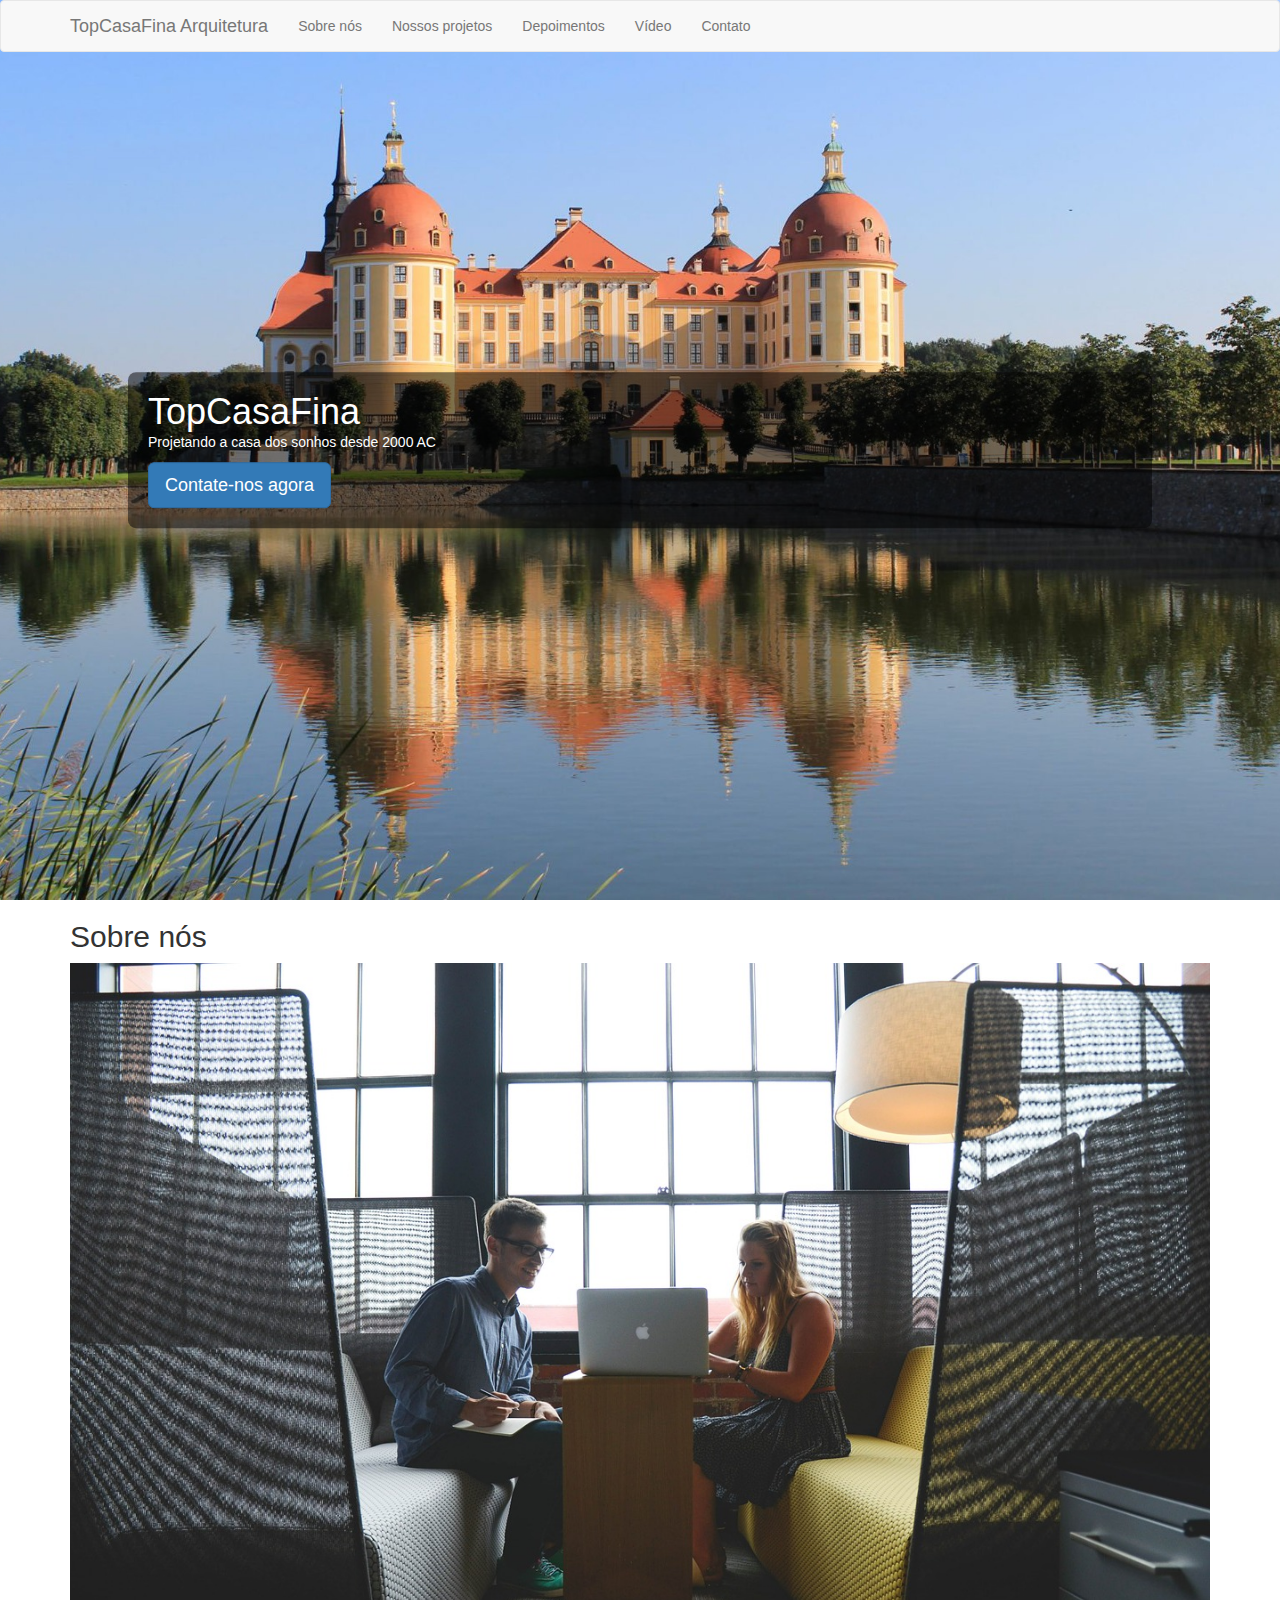
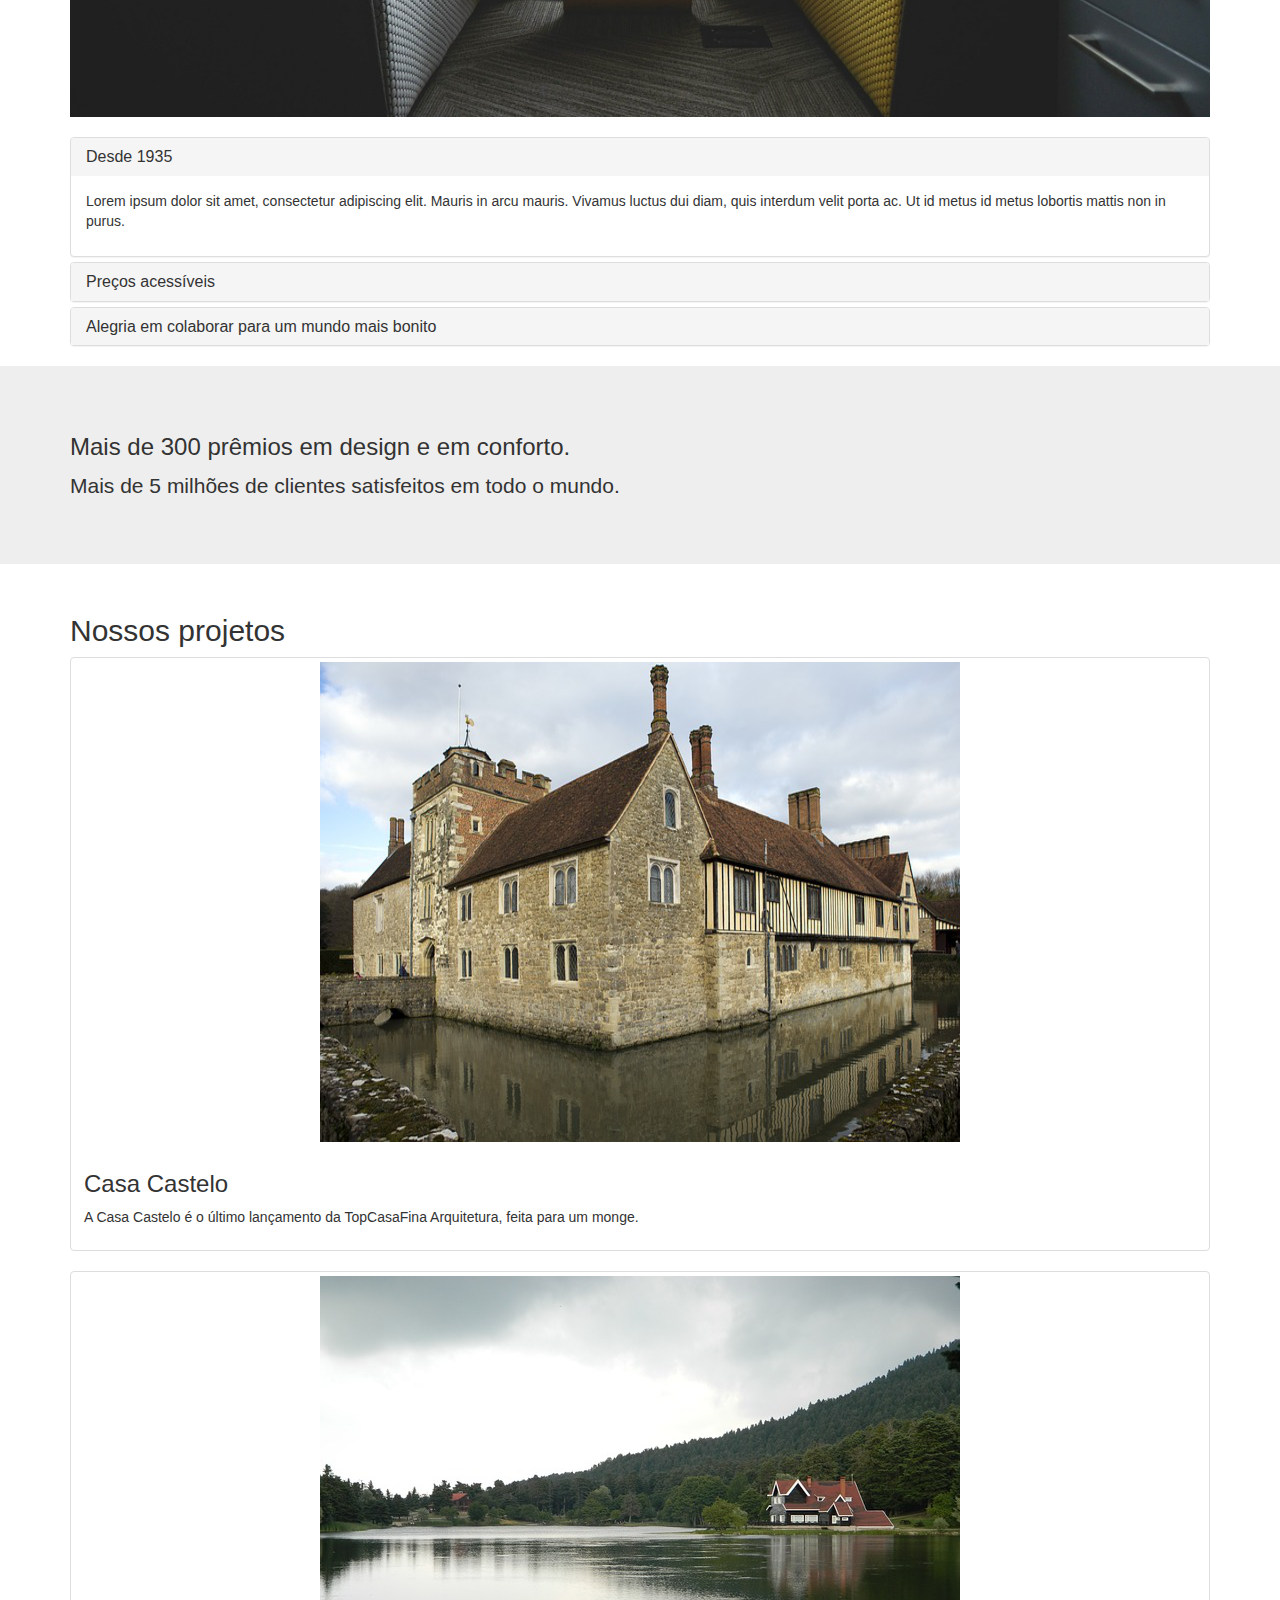
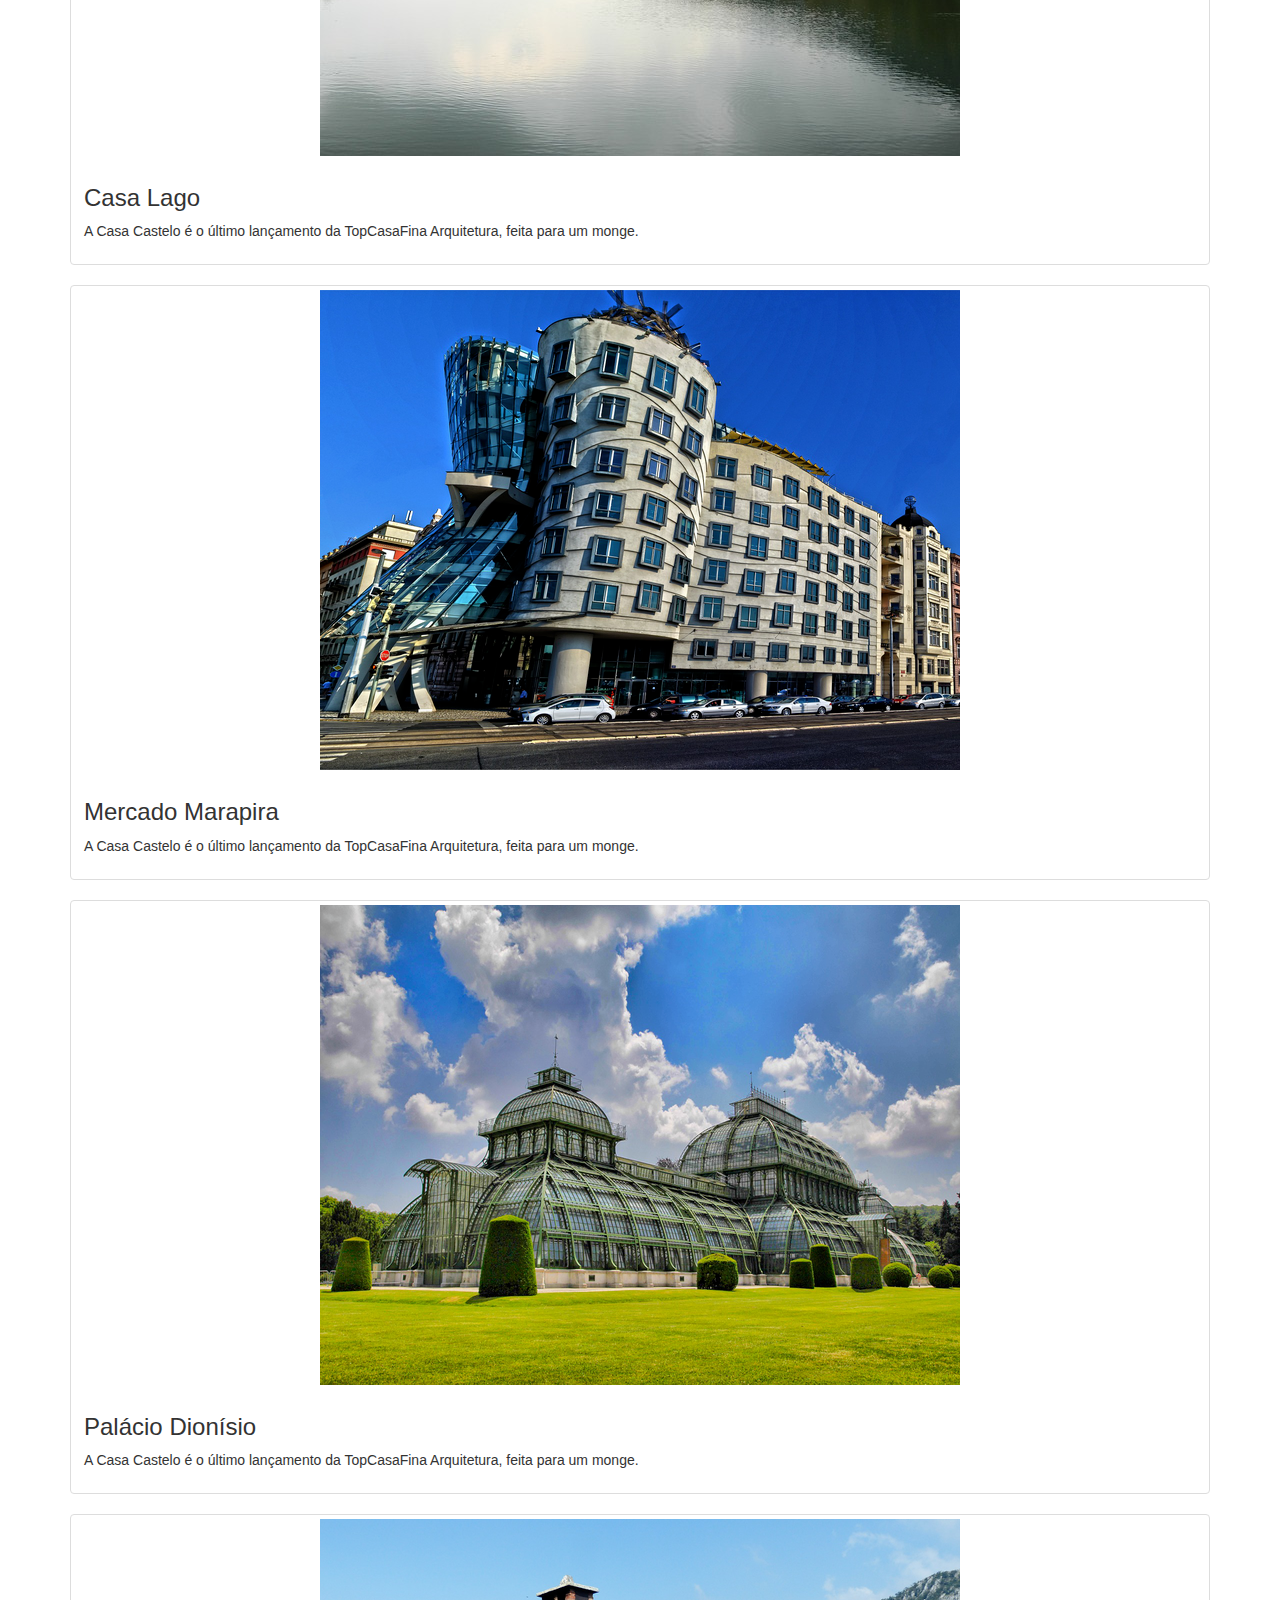
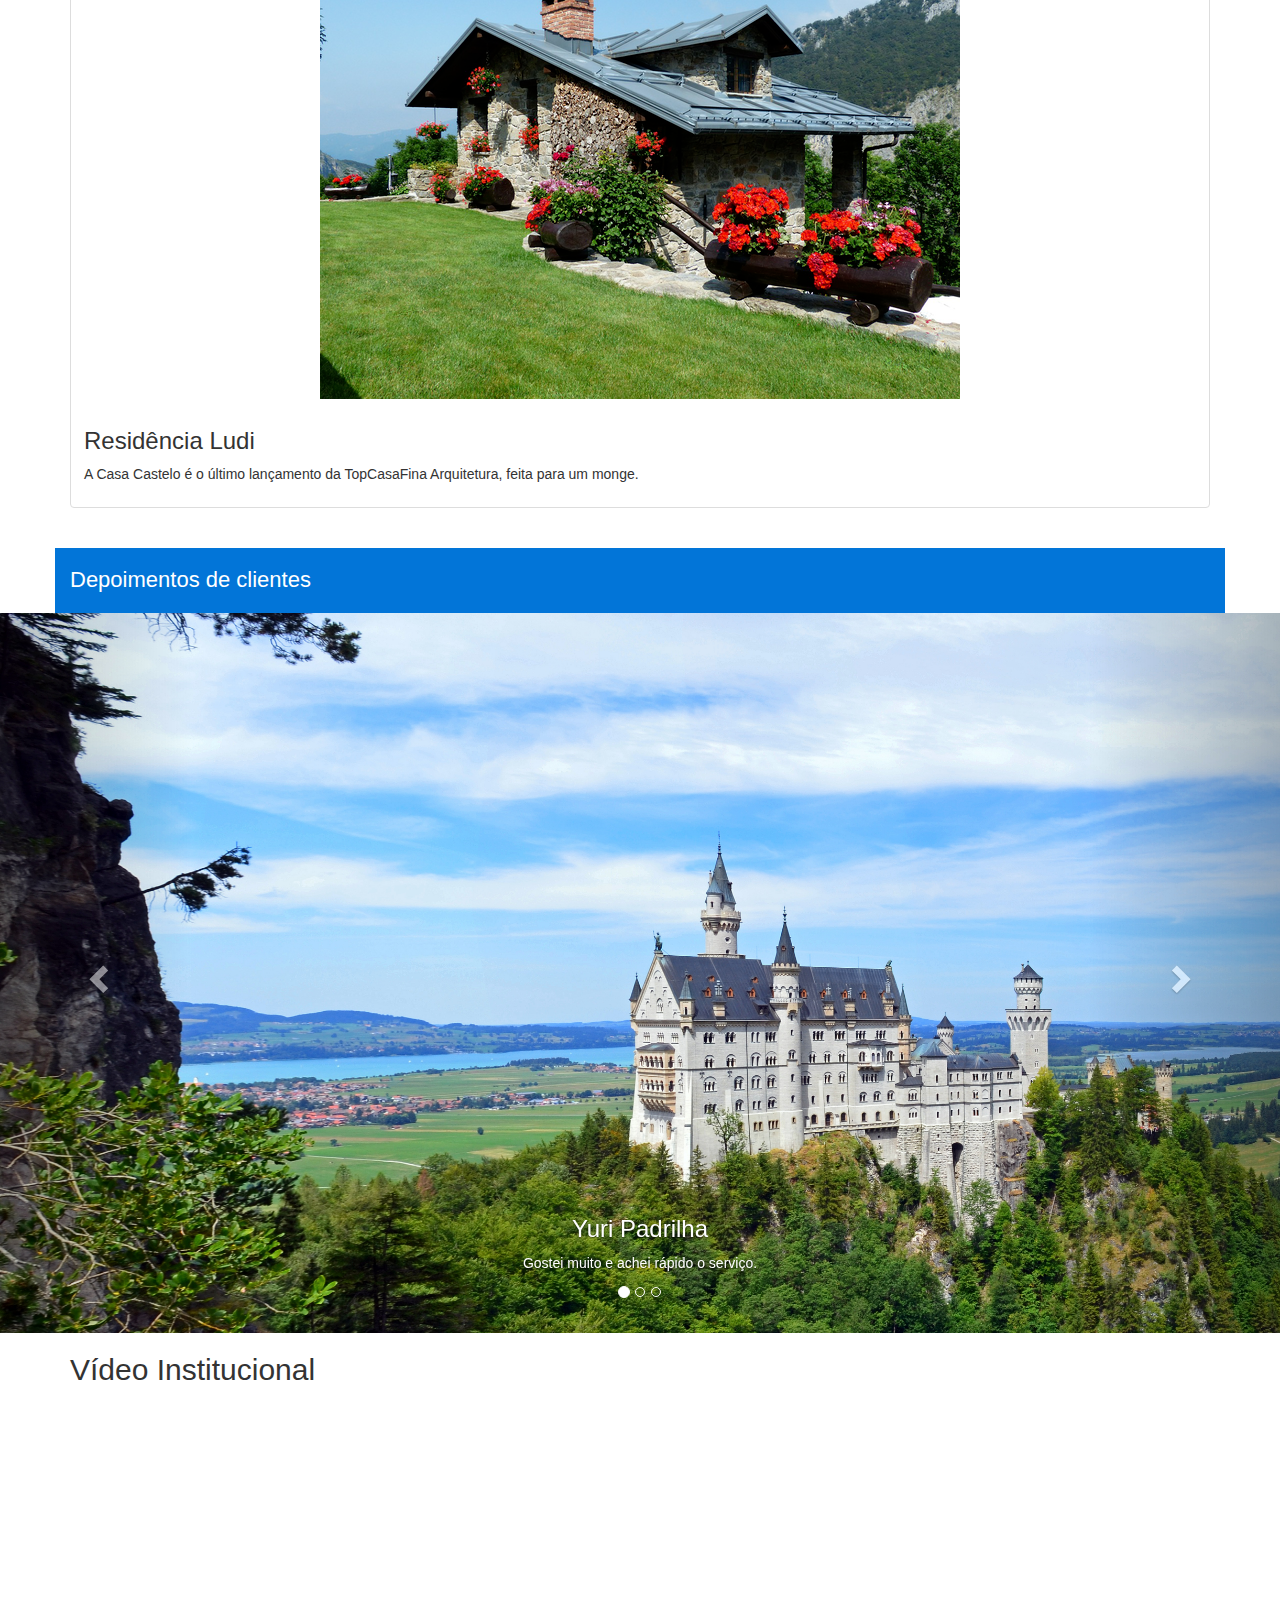
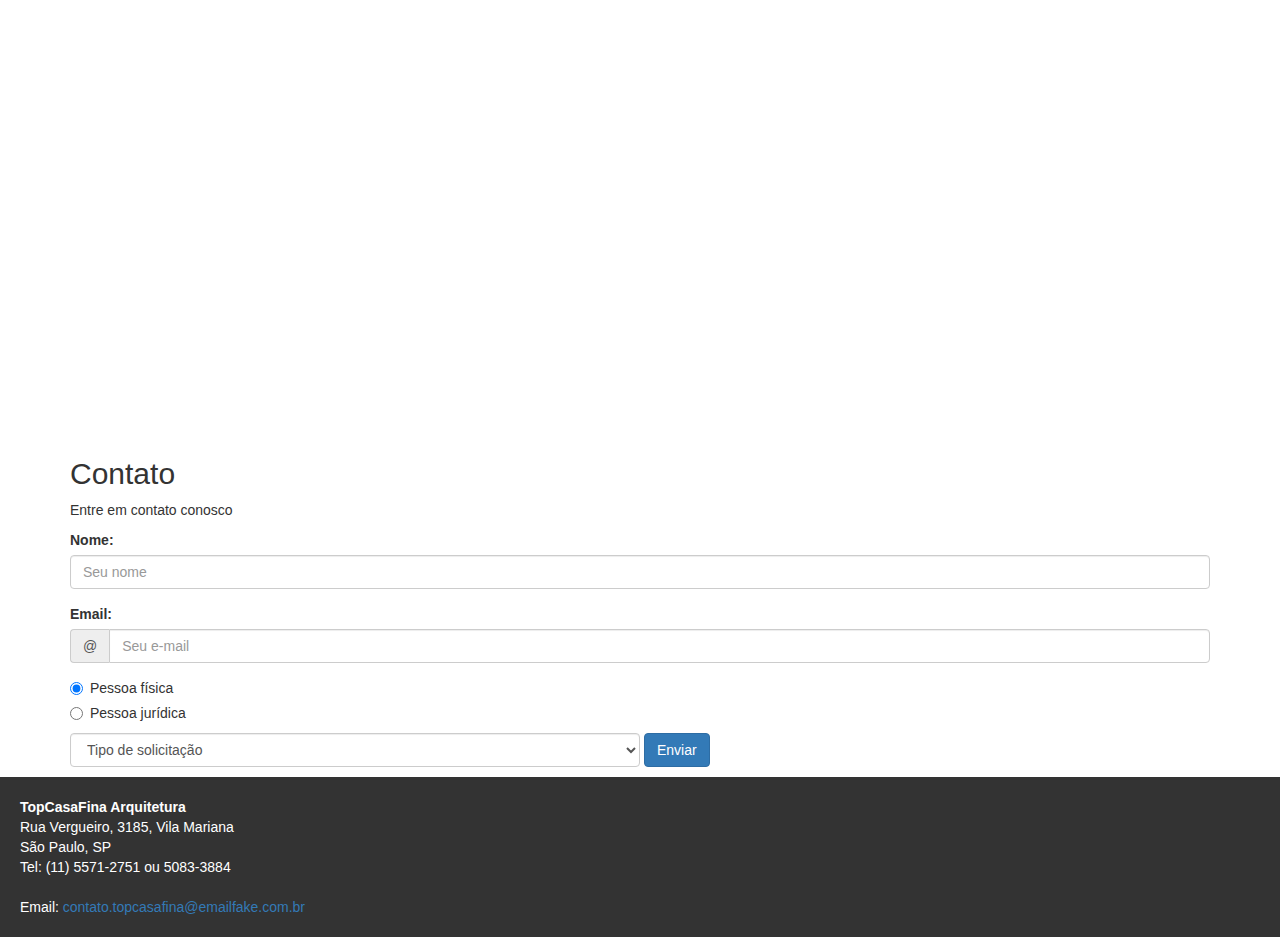
==== commit 1e4d442e: "Curso de Bootstrap da Alura: Aula 6 - Header e banner" ====
--- a/home.html
+++ b/home.html
@@ -39,6 +39,11 @@
             </div>
         </div>
     </nav>
+    <div class="topCasaFina-banner">
+        <h1>TopCasaFina</h1>
+        <p>Projetando a casa dos sonhos desde 2000 AC</p>
+        <button class="btn btn-primary btn-lg">Contate-nos agora</button>
+    </div>
 </header>
 
 <section id="sobre-nos" class="container">
--- a/css/style.css
+++ b/css/style.css
@@ -1,5 +1,35 @@
 #paineis-sobre {
     margin-top: 20px;
+}
+
+html,
+body {
+    height: 100%;
+}
+
+header {
+    background-image: url(../img/castelo.jpg);
+    background-size: cover;
+    background-position: top center;
+    height: 100%;
+    position: relative;
+}
+
+header h1 {
+    margin-top: 0;
+    margin-bottom: 0;
+}
+
+.topCasaFina-banner {
+    color: #fff;
+    background-color: rgba(0, 0, 0, 0.5);
+    padding: 20px;
+    width: 80%;
+    border-radius: 8px;
+    position: absolute;
+    top: 50%;
+    left: 50%;
+    transform: translate(-50%, -50%);
 }
 
 .titulo-depoimentos {
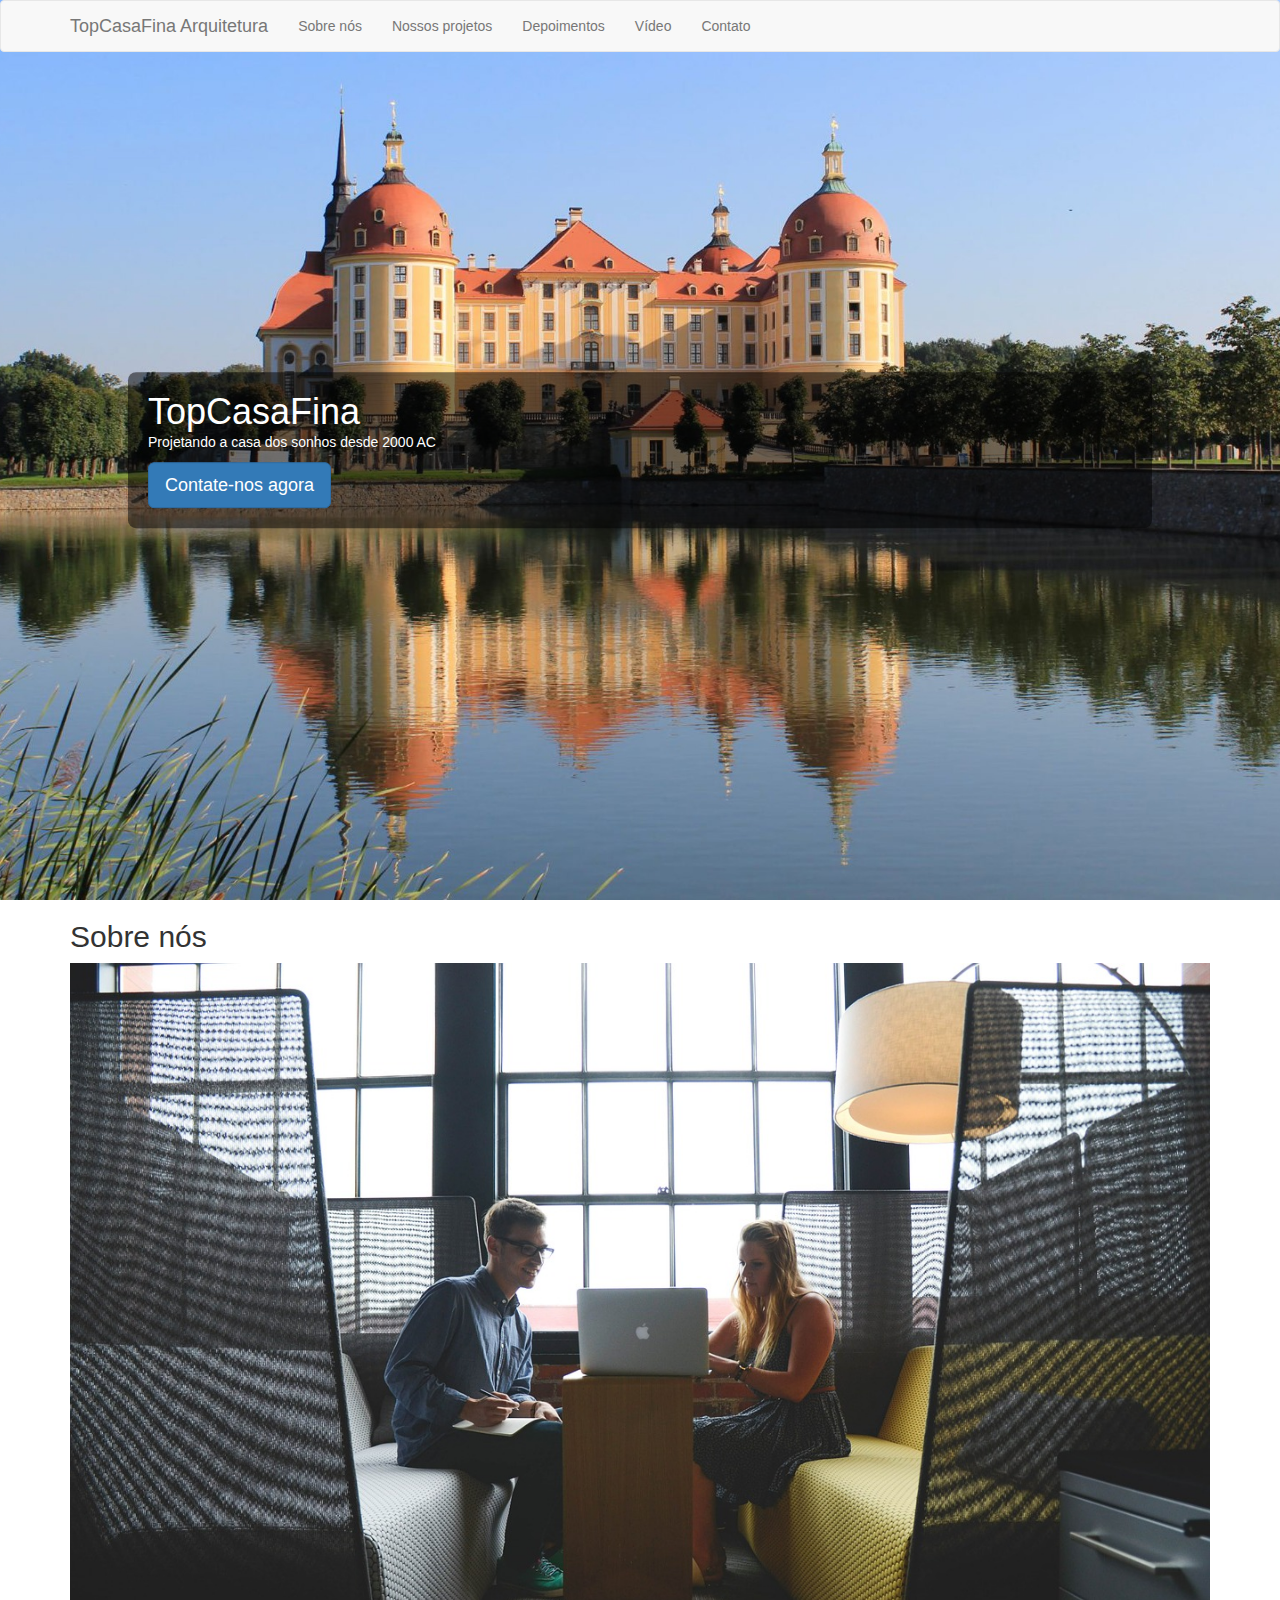
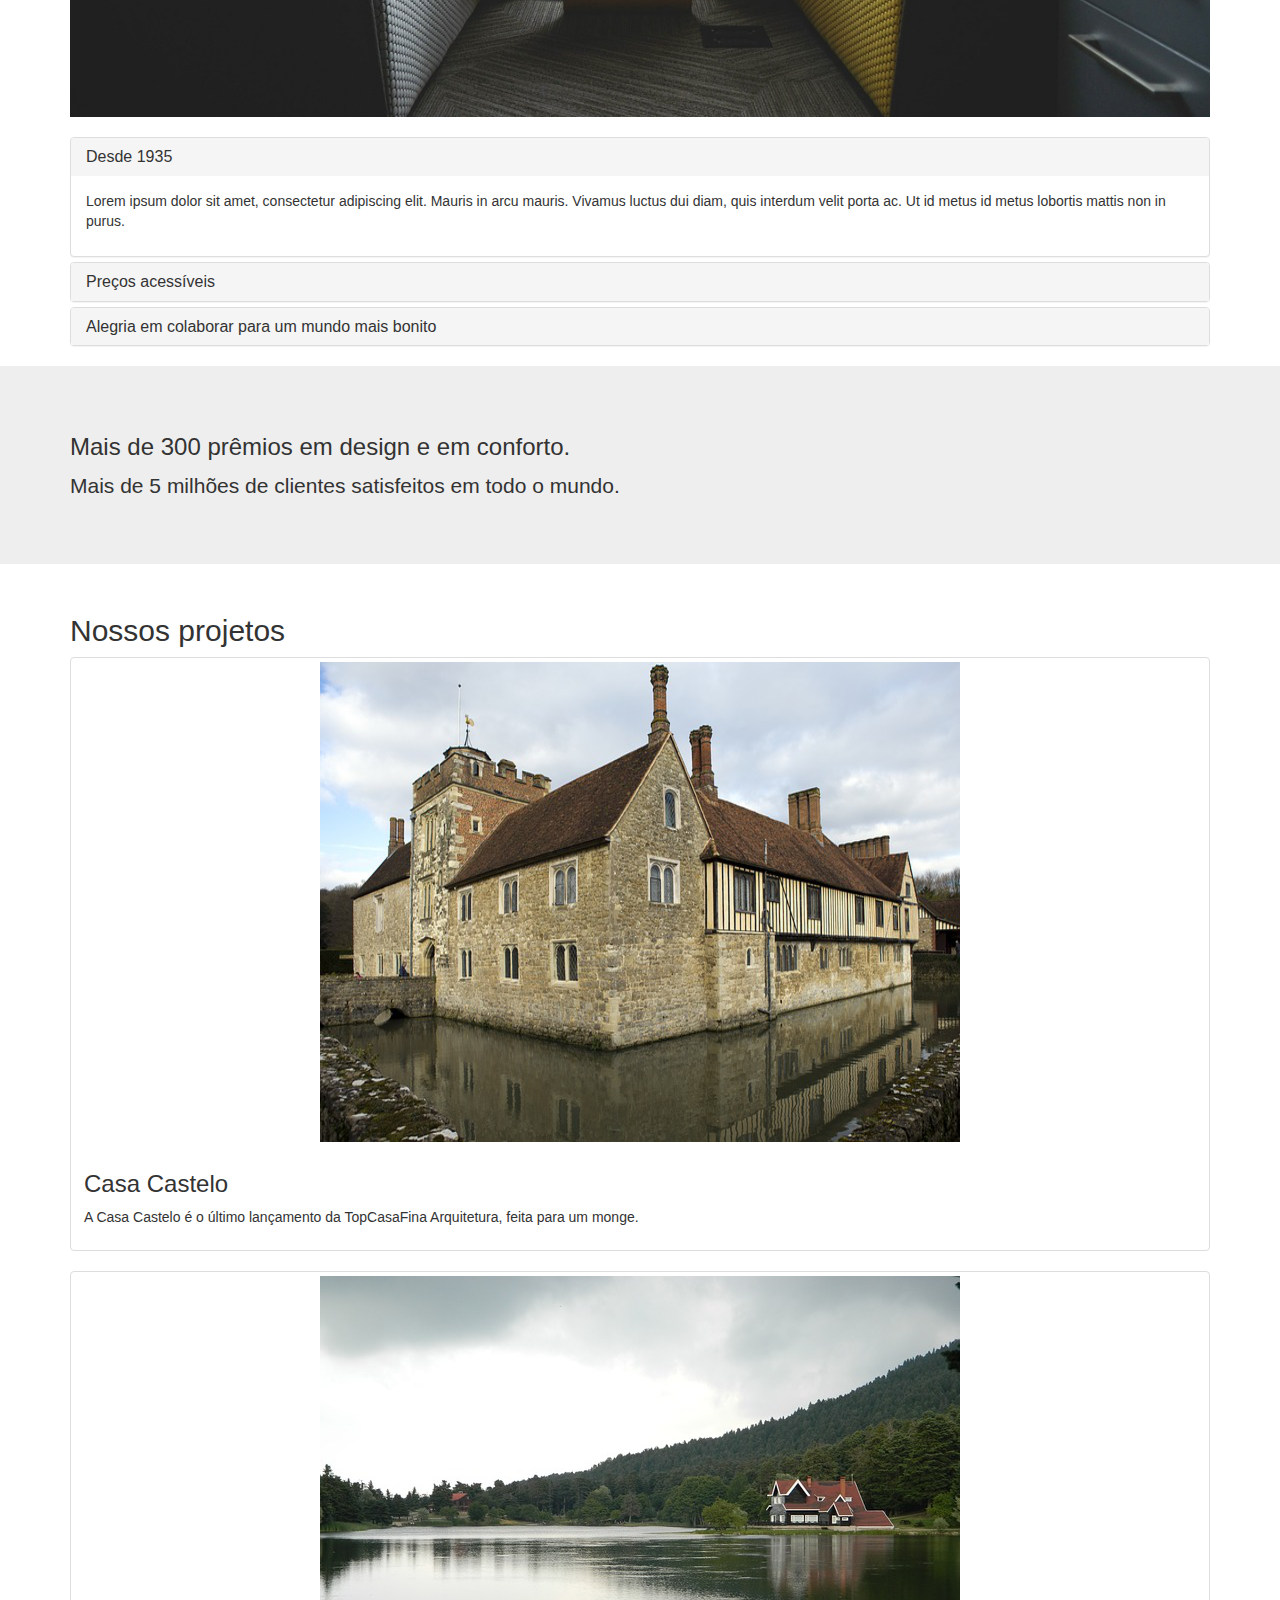
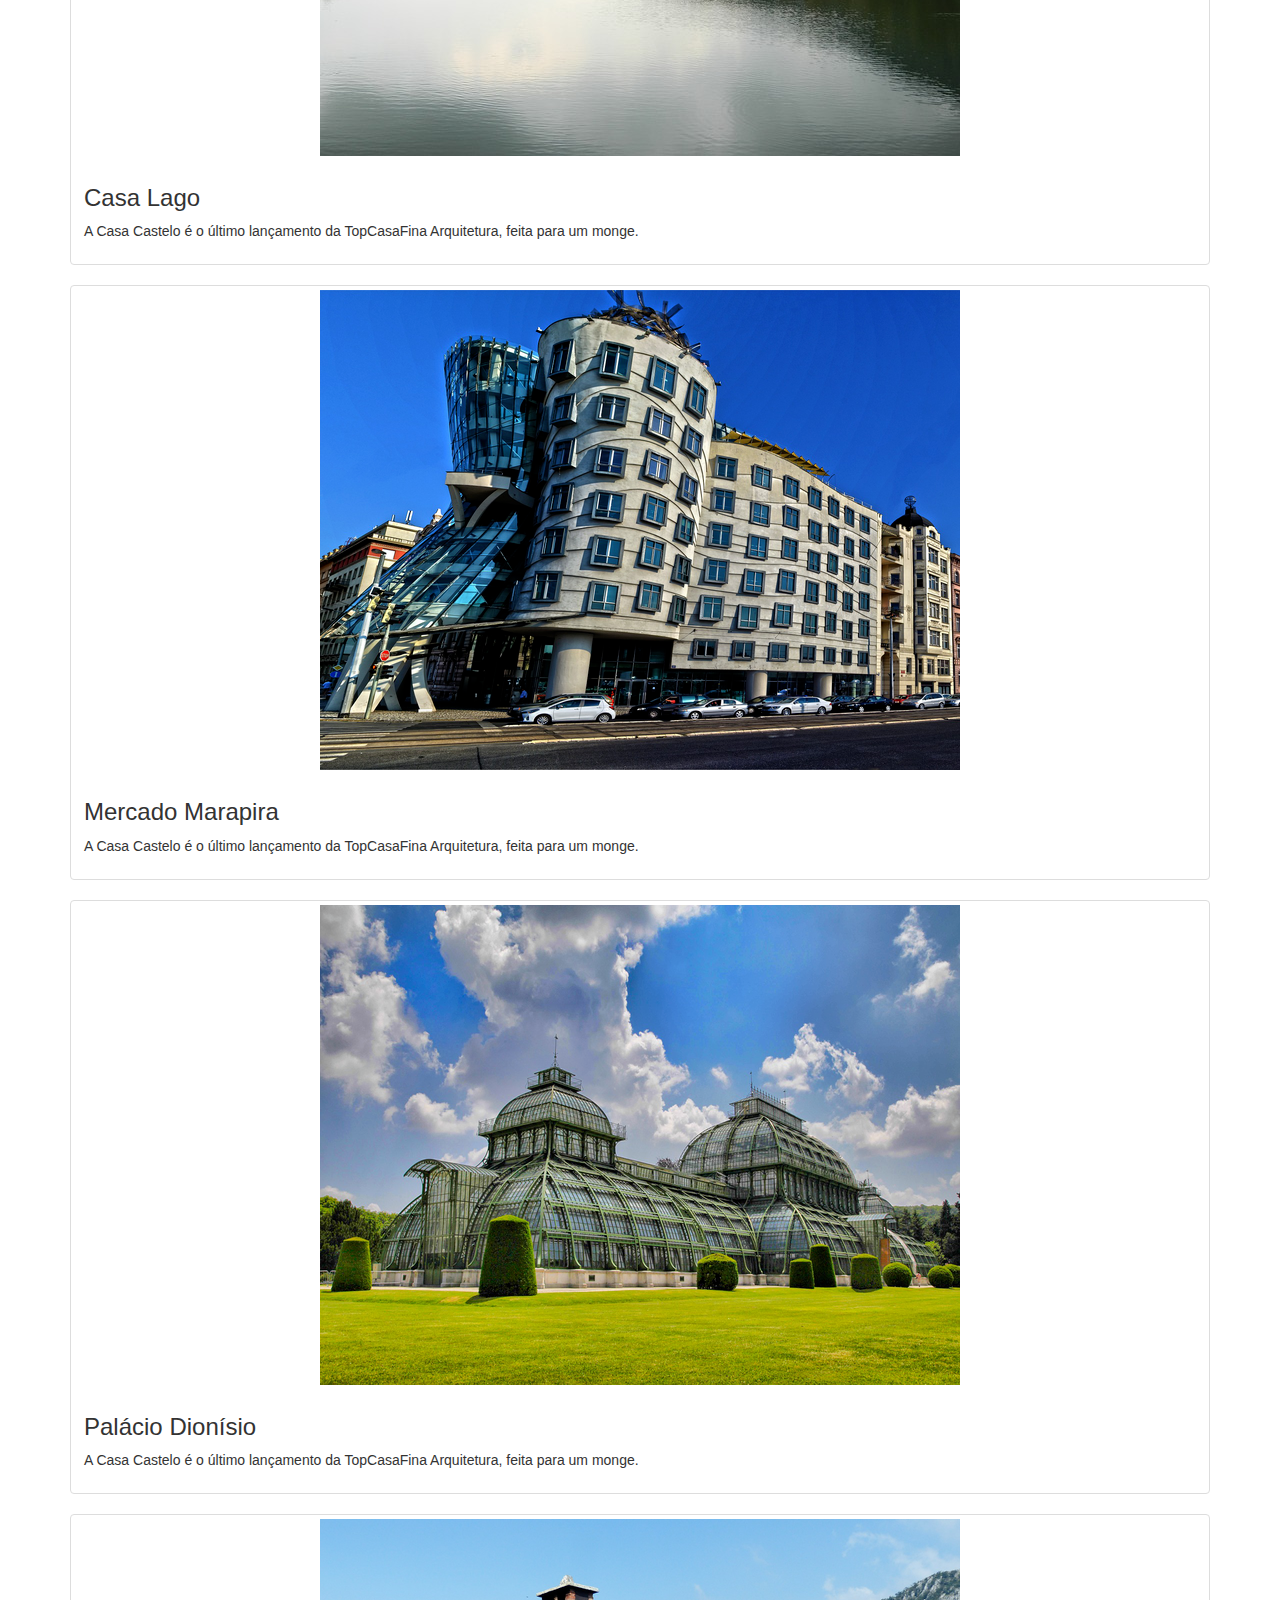
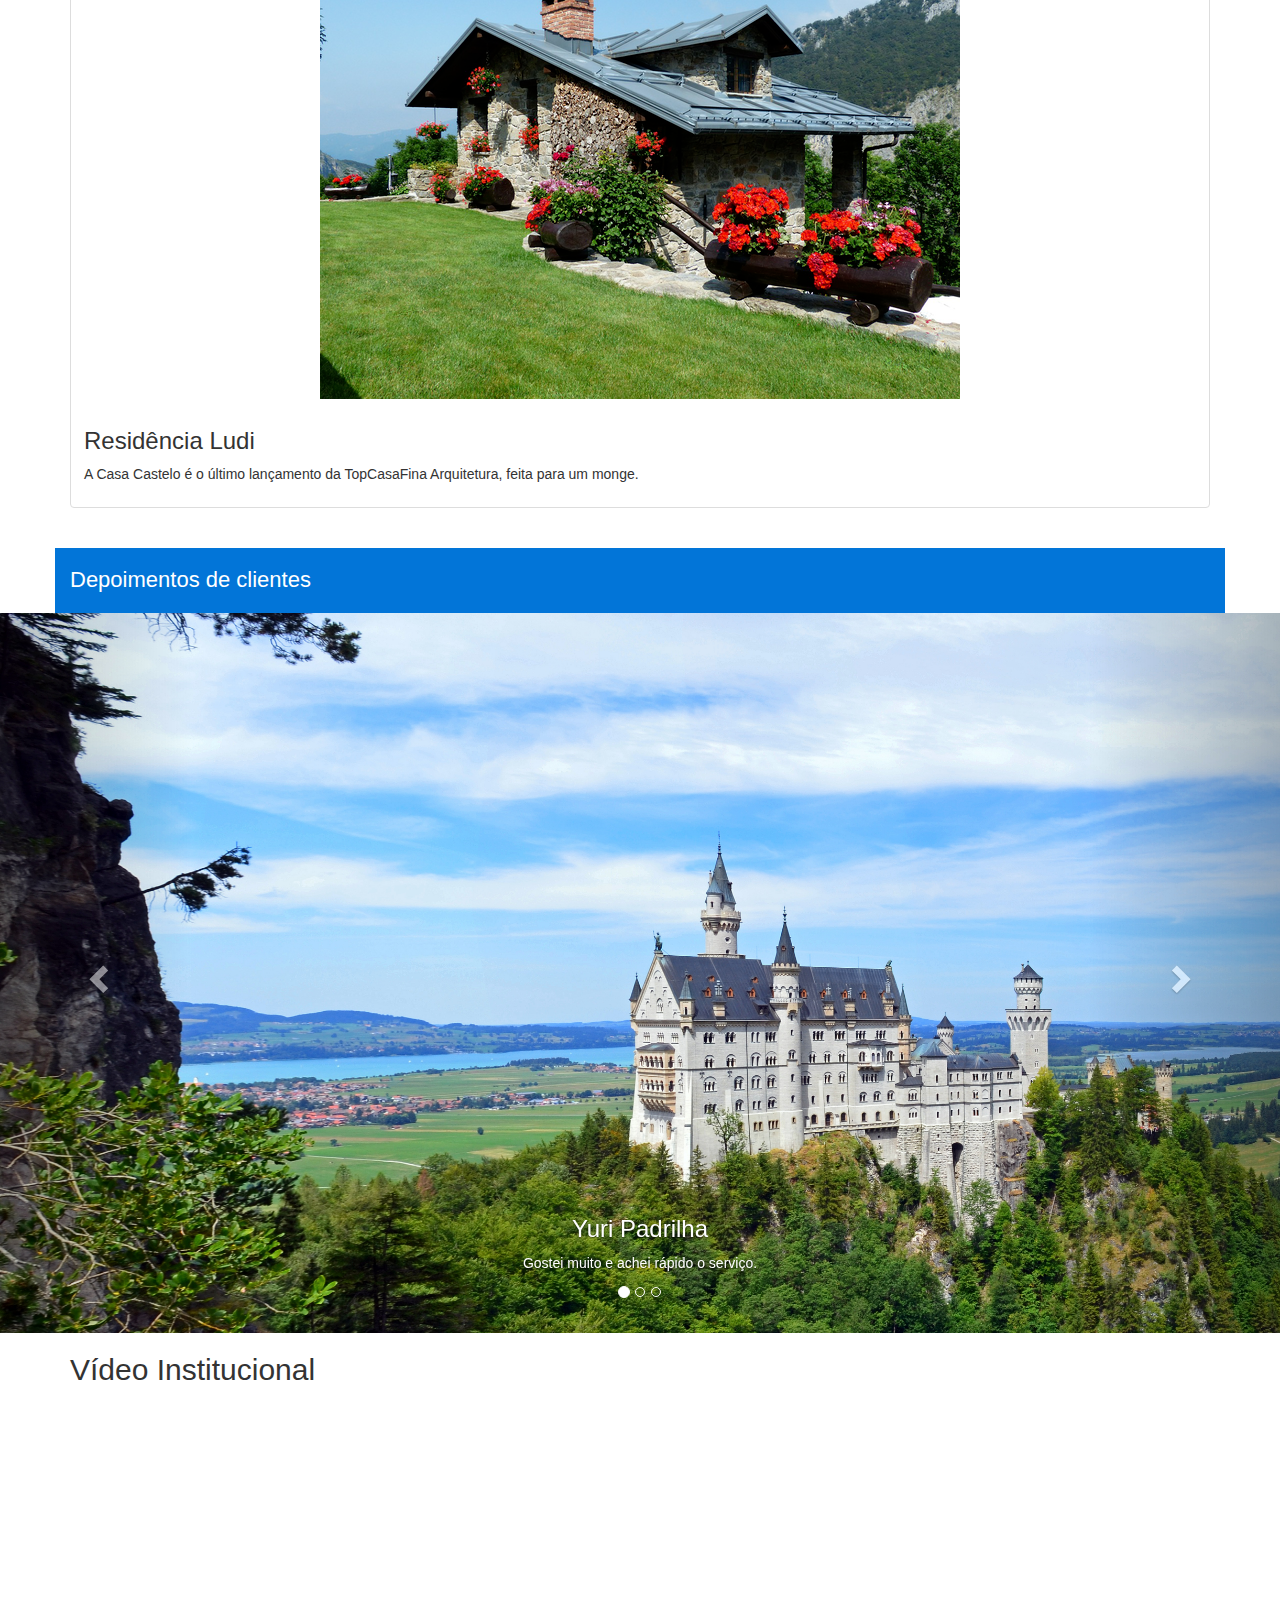
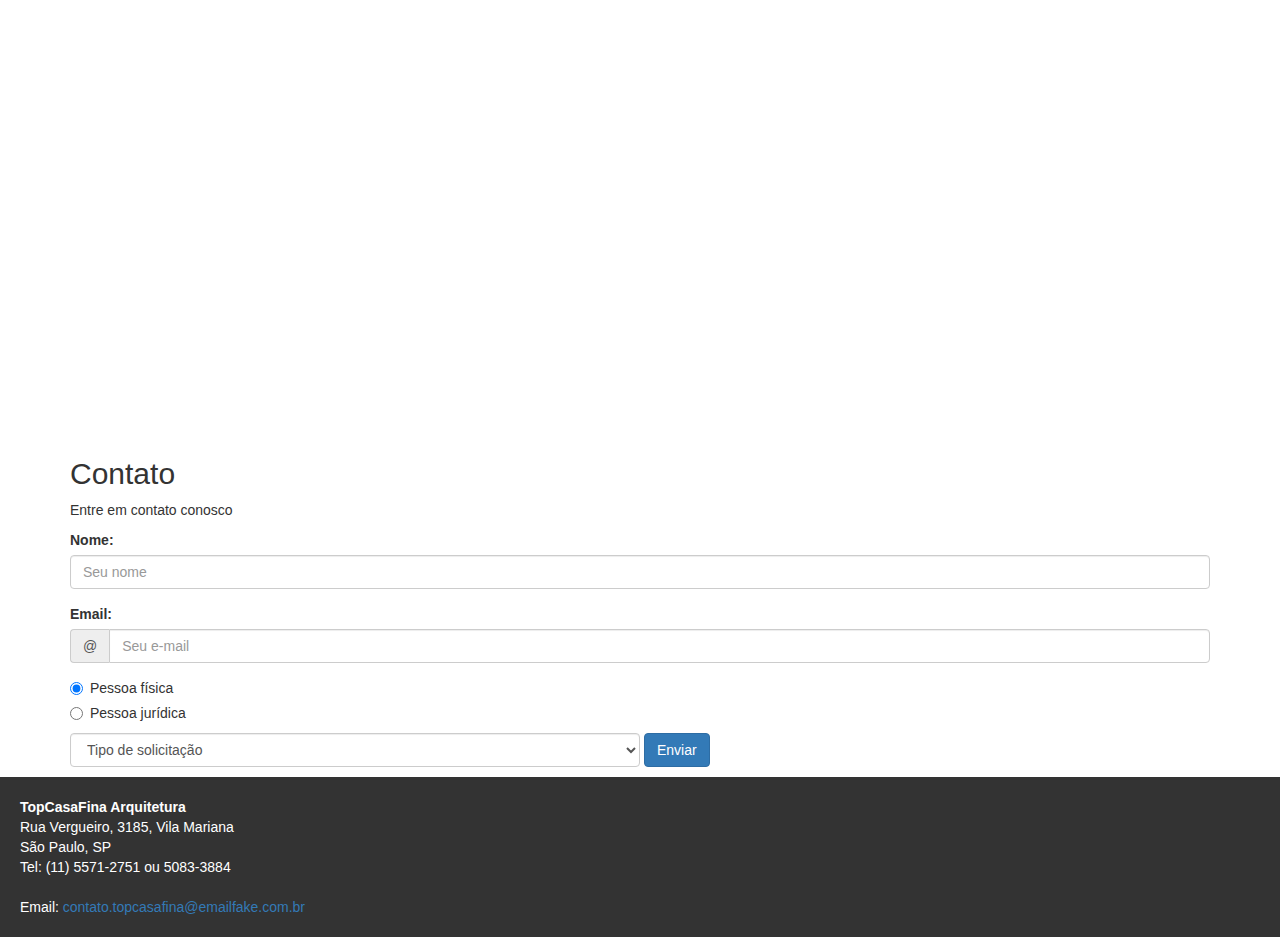
==== commit 8af24cb3: "Curso de Bootstrap da Alura: Aula 6 - Bug menu" ====
--- a/home.html
+++ b/home.html
@@ -42,7 +42,7 @@
     <div class="topCasaFina-banner">
         <h1>TopCasaFina</h1>
         <p>Projetando a casa dos sonhos desde 2000 AC</p>
-        <button class="btn btn-primary btn-lg">Contate-nos agora</button>
+        <a class="btn btn-primary btn-lg" href="#contato">Contate-nos agora</a>
     </div>
 </header>
 
@@ -276,5 +276,6 @@
 <script src="https://maxcdn.bootstrapcdn.com/bootstrap/3.3.7/js/bootstrap.min.js"
         integrity="sha384-Tc5IQib027qvyjSMfHjOMaLkfuWVxZxUPnCJA7l2mCWNIpG9mGCD8wGNIcPD7Txa"
         crossorigin="anonymous"></script>
+<script src="js/navbar-animation-fix.js"></script>
 </body>
 </html>
--- a/css/style.css
+++ b/css/style.css
@@ -30,6 +30,7 @@
     top: 50%;
     left: 50%;
     transform: translate(-50%, -50%);
+    transition: .3s;
 }
 
 .titulo-depoimentos {
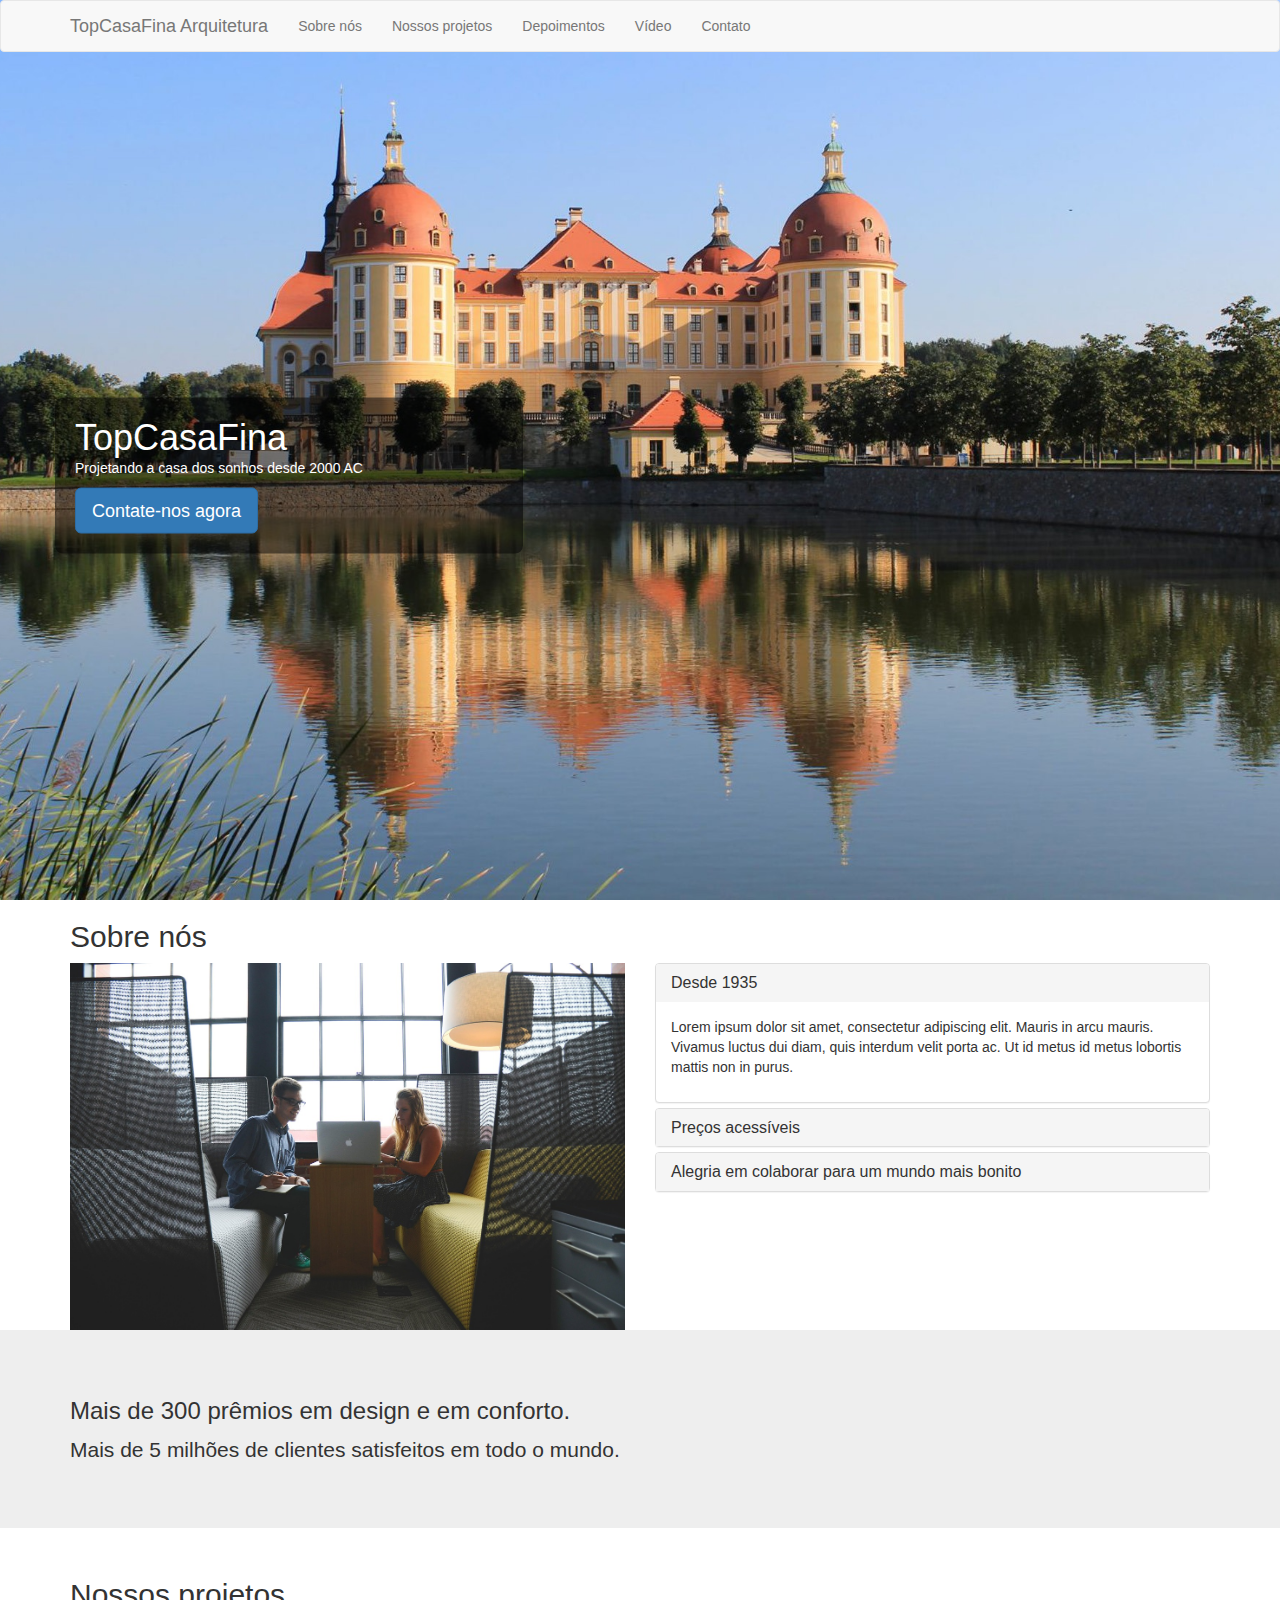
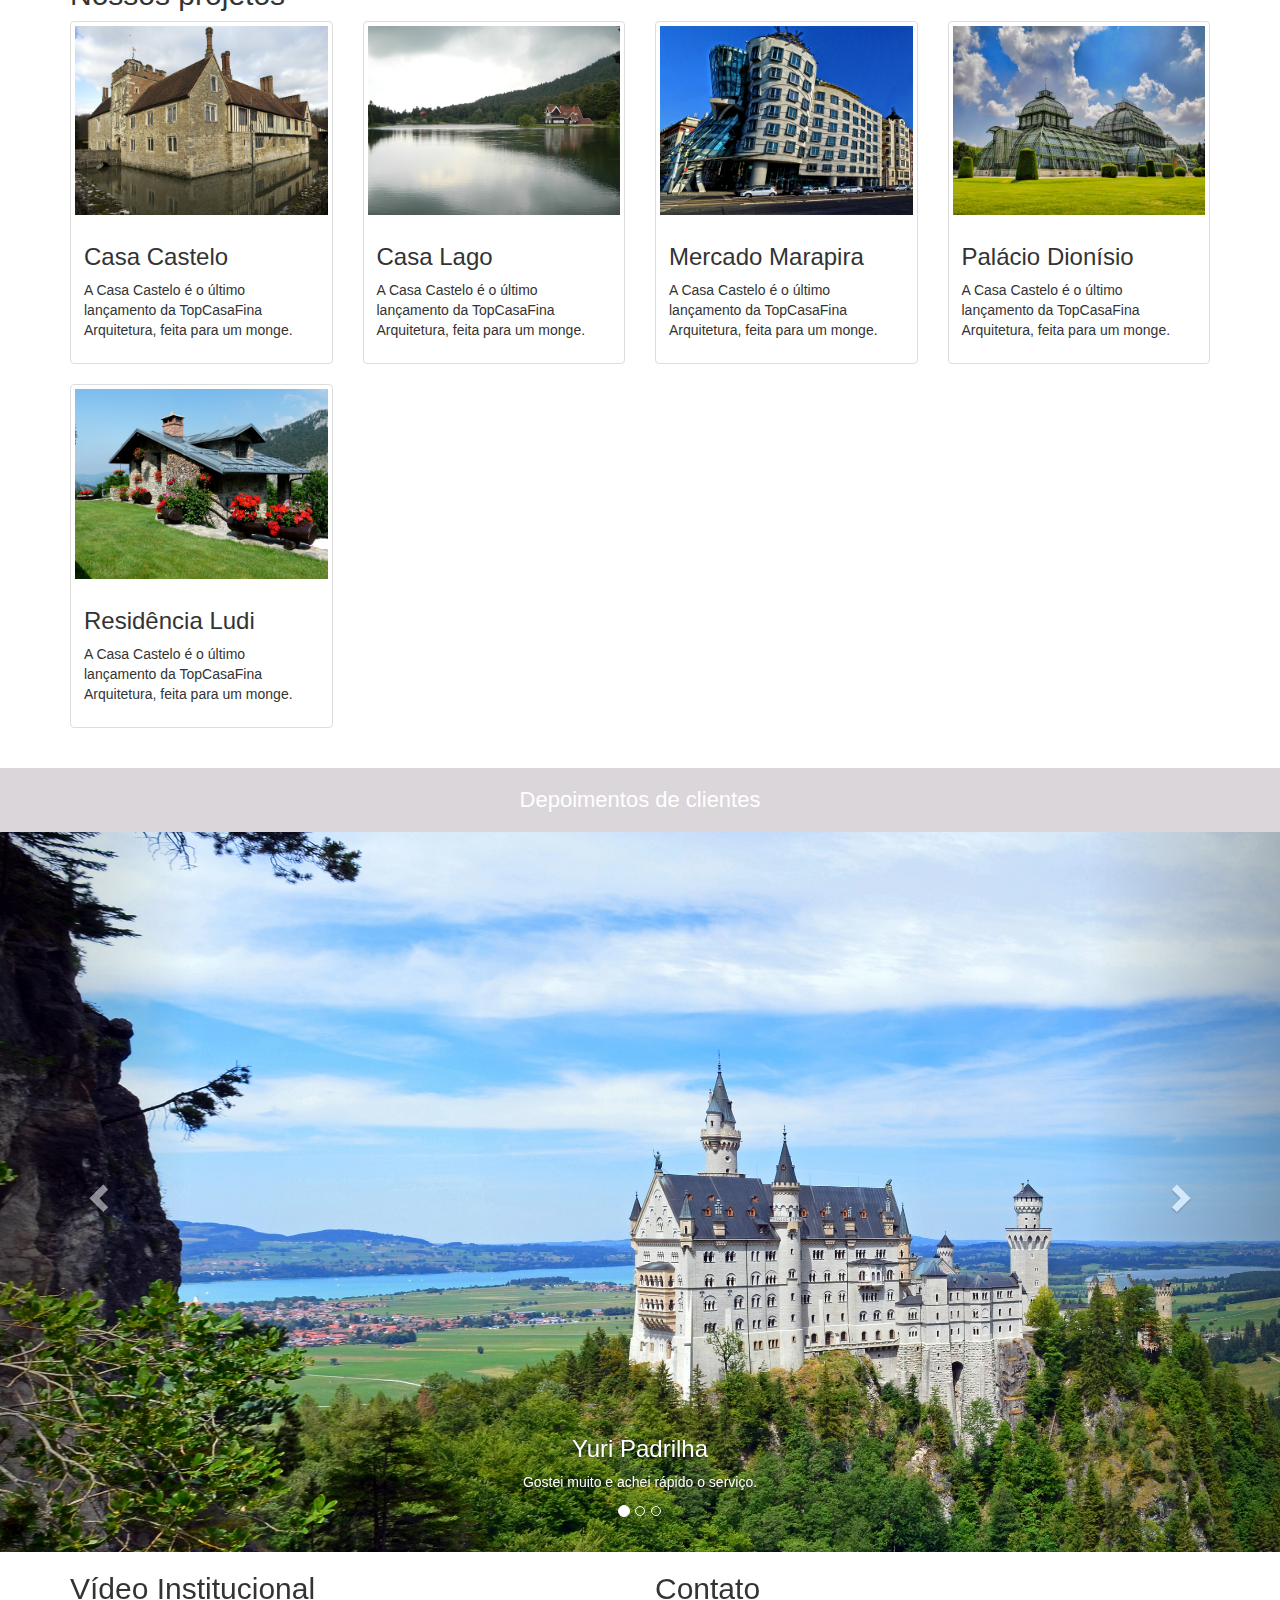
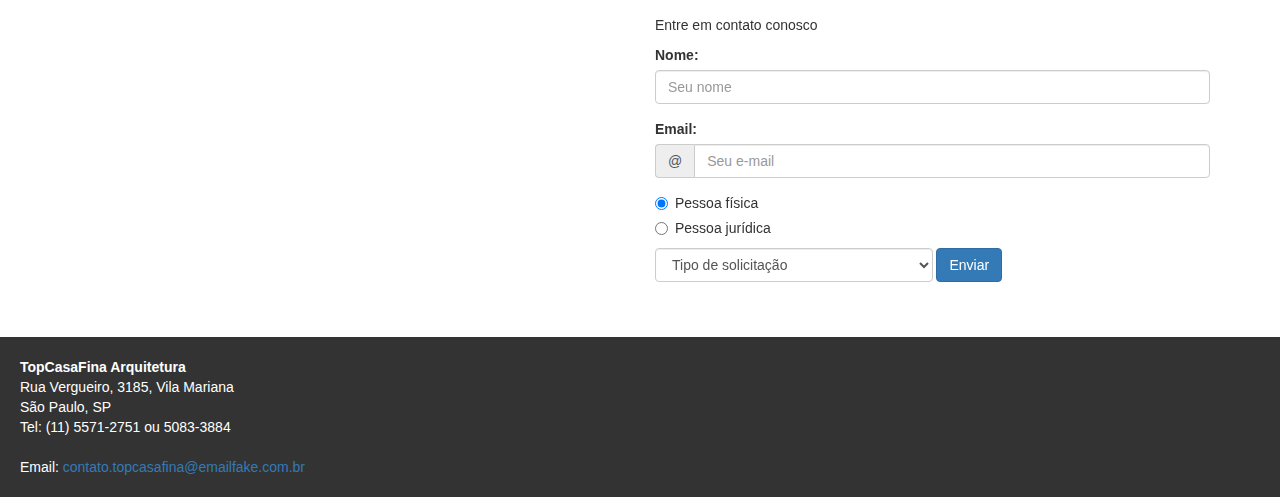
==== commit 5f7f9ec6: "Curso de Bootstrap da Alura: Aula 7 - Site responsivo para todos os tamanhos de telas" ====
--- a/home.html
+++ b/home.html
@@ -39,73 +39,79 @@
             </div>
         </div>
     </nav>
-    <div class="topCasaFina-banner">
-        <h1>TopCasaFina</h1>
-        <p>Projetando a casa dos sonhos desde 2000 AC</p>
-        <a class="btn btn-primary btn-lg" href="#contato">Contate-nos agora</a>
+    <div class="container topCasaFina-bannerWrapper">
+        <div class="topCasaFina-banner">
+            <h1>TopCasaFina</h1>
+            <p>Projetando a casa dos sonhos desde 2000 AC</p>
+            <a class="btn btn-primary btn-lg" href="#contato">Contate-nos agora</a>
+        </div>
     </div>
 </header>
 
 <section id="sobre-nos" class="container">
     <h2>Sobre nós</h2>
-    <img class="img-responsive" src="img/empresa.jpg" alt="Duas pessoas olhando um notebook">
-
-    <div class="panel-group" id="paineis-sobre">
-        <div class="panel panel-default">
-            <div class="panel-heading">
-                <h3 class="panel-title" data-toggle="collapse" data-target="#primeiro-paragrafo"
-                    data-parent="#paineis-sobre">
-                    Desde 1935
-                </h3>
-            </div>
-            <div id="primeiro-paragrafo" class="collapse in">
-                <div class="panel-body">
-                    <p>
-                        Lorem ipsum dolor sit amet, consectetur adipiscing elit. Mauris in arcu mauris.
-                        Vivamus luctus dui diam, quis interdum velit porta ac. Ut id metus id metus lobortis mattis non
-                        in purus.
-                    </p>
-                </div>
-            </div>
-        </div>
-
-        <div class="panel panel-default">
-            <div class="panel-heading">
-                <h3 class="panel-title" data-toggle="collapse" data-target="#segundo-paragrafo"
-                    data-parent="#paineis-sobre">
-                    Preços acessíveis
-                </h3>
-            </div>
-            <div id="segundo-paragrafo" class="collapse">
-                <div class="panel-body">
-                    <p>
-                        Lorem ipsum dolor sit amet, consectetur adipiscing elit. Mauris in arcu mauris.
-                        Vivamus luctus dui diam, quis interdum velit porta ac. Ut id metus id metus lobortis mattis non
-                        in purus.
-                    </p>
-                </div>
-            </div>
-        </div>
-
-        <div class="panel panel-default">
-            <div class="panel-heading">
-                <h3 class="panel-title" data-toggle="collapse" data-target="#terceiro-paragrafo"
-                    data-parent="#paineis-sobre">
-                    Alegria em colaborar para um mundo mais bonito
-                </h3>
-            </div>
-            <div id="terceiro-paragrafo" class="collapse">
-                <div class="panel-body">
-                    <p>
-                        Lorem ipsum dolor sit amet, consectetur adipiscing elit. Mauris in arcu mauris.
-                        Vivamus luctus dui diam, quis interdum velit porta ac. Ut id metus id metus lobortis mattis non
-                        in purus.
-                    </p>
-                </div>
-            </div>
-        </div>
-    </div>
-
+    <div class="row">
+        <img class="img-responsive col-md-6" src="img/empresa.jpg" alt="Duas pessoas olhando um notebook">
+
+        <div class="panel-group col-md-6" id="paineis-sobre">
+            <div class="panel panel-default">
+                <div class="panel-heading">
+                    <h3 class="panel-title" data-toggle="collapse" data-target="#primeiro-paragrafo"
+                        data-parent="#paineis-sobre">
+                        Desde 1935
+                    </h3>
+                </div>
+                <div id="primeiro-paragrafo" class="collapse in">
+                    <div class="panel-body">
+                        <p>
+                            Lorem ipsum dolor sit amet, consectetur adipiscing elit. Mauris in arcu mauris.
+                            Vivamus luctus dui diam, quis interdum velit porta ac. Ut id metus id metus lobortis mattis
+                            non
+                            in purus.
+                        </p>
+                    </div>
+                </div>
+            </div>
+
+            <div class="panel panel-default">
+                <div class="panel-heading">
+                    <h3 class="panel-title" data-toggle="collapse" data-target="#segundo-paragrafo"
+                        data-parent="#paineis-sobre">
+                        Preços acessíveis
+                    </h3>
+                </div>
+                <div id="segundo-paragrafo" class="collapse">
+                    <div class="panel-body">
+                        <p>
+                            Lorem ipsum dolor sit amet, consectetur adipiscing elit. Mauris in arcu mauris.
+                            Vivamus luctus dui diam, quis interdum velit porta ac. Ut id metus id metus lobortis mattis
+                            non
+                            in purus.
+                        </p>
+                    </div>
+                </div>
+            </div>
+
+            <div class="panel panel-default">
+                <div class="panel-heading">
+                    <h3 class="panel-title" data-toggle="collapse" data-target="#terceiro-paragrafo"
+                        data-parent="#paineis-sobre">
+                        Alegria em colaborar para um mundo mais bonito
+                    </h3>
+                </div>
+                <div id="terceiro-paragrafo" class="collapse">
+                    <div class="panel-body">
+                        <p>
+                            Lorem ipsum dolor sit amet, consectetur adipiscing elit. Mauris in arcu mauris.
+                            Vivamus luctus dui diam, quis interdum velit porta ac. Ut id metus id metus lobortis mattis
+                            non
+                            in purus.
+                        </p>
+                    </div>
+                </div>
+            </div>
+        </div>
+    </div>
 </section>
 
 <div class="jumbotron">
@@ -117,50 +123,57 @@
 
 <section id="nossos-projetos" class="container">
     <h2>Nossos projetos</h2>
-
-    <figure class="thumbnail">
-        <img src="img/projetos/casa-castelo.png" alt="Foto da Casa Castelo">
-        <figcaption class="caption">
-            <h3>Casa Castelo</h3>
-            <p>A Casa Castelo é o último lançamento da TopCasaFina Arquitetura, feita para um monge.</p>
-        </figcaption>
-    </figure>
-
-    <figure class="thumbnail">
-        <img src="img/projetos/casa-lago.png" alt="Foto da Casa Lago">
-        <figcaption class="caption">
-            <h3>Casa Lago</h3>
-            <p>A Casa Castelo é o último lançamento da TopCasaFina Arquitetura, feita para um monge.</p>
-        </figcaption>
-    </figure>
-
-    <figure class="thumbnail">
-        <img src="img/projetos/mercado-marapira.png" alt="Foto do Mercado Marapira">
-        <figcaption class="caption">
-            <h3>Mercado Marapira</h3>
-            <p>A Casa Castelo é o último lançamento da TopCasaFina Arquitetura, feita para um monge.</p>
-        </figcaption>
-    </figure>
-
-    <figure class="thumbnail">
-        <img src="img/projetos/palacio-dionisio.png" alt="Foto do Palácio Dionísio">
-        <figcaption class="caption">
-            <h3>Palácio Dionísio</h3>
-            <p>A Casa Castelo é o último lançamento da TopCasaFina Arquitetura, feita para um monge.</p>
-        </figcaption>
-    </figure>
-
-    <figure class="thumbnail">
-        <img src="img/projetos/residencia-ludi.png" alt="Foto da Residência Ludi">
-        <figcaption class="caption">
-            <h3>Residência Ludi</h3>
-            <p>A Casa Castelo é o último lançamento da TopCasaFina Arquitetura, feita para um monge.</p>
-        </figcaption>
-    </figure>
+    <div class="row">
+        <div class="col-sm-6 col-md-4 col-lg-3">
+            <figure class="thumbnail">
+                <img src="img/projetos/casa-castelo.png" alt="Foto da Casa Castelo">
+                <figcaption class="caption">
+                    <h3>Casa Castelo</h3>
+                    <p>A Casa Castelo é o último lançamento da TopCasaFina Arquitetura, feita para um monge.</p>
+                </figcaption>
+            </figure>
+        </div>
+        <div class="col-sm-6 col-md-4 col-lg-3">
+            <figure class="thumbnail">
+                <img src="img/projetos/casa-lago.png" alt="Foto da Casa Lago">
+                <figcaption class="caption">
+                    <h3>Casa Lago</h3>
+                    <p>A Casa Castelo é o último lançamento da TopCasaFina Arquitetura, feita para um monge.</p>
+                </figcaption>
+            </figure>
+        </div>
+        <div class="col-sm-6 col-md-4 col-lg-3">
+            <figure class="thumbnail">
+                <img src="img/projetos/mercado-marapira.png" alt="Foto do Mercado Marapira">
+                <figcaption class="caption">
+                    <h3>Mercado Marapira</h3>
+                    <p>A Casa Castelo é o último lançamento da TopCasaFina Arquitetura, feita para um monge.</p>
+                </figcaption>
+            </figure>
+        </div>
+        <div class="col-sm-6 col-md-4 col-lg-3">
+            <figure class="thumbnail">
+                <img src="img/projetos/palacio-dionisio.png" alt="Foto do Palácio Dionísio">
+                <figcaption class="caption">
+                    <h3>Palácio Dionísio</h3>
+                    <p>A Casa Castelo é o último lançamento da TopCasaFina Arquitetura, feita para um monge.</p>
+                </figcaption>
+            </figure>
+        </div>
+        <div class="col-sm-6 col-md-4 col-lg-3">
+            <figure class="thumbnail">
+                <img src="img/projetos/residencia-ludi.png" alt="Foto da Residência Ludi">
+                <figcaption class="caption">
+                    <h3>Residência Ludi</h3>
+                    <p>A Casa Castelo é o último lançamento da TopCasaFina Arquitetura, feita para um monge.</p>
+                </figcaption>
+            </figure>
+        </div>
+    </div>
 </section>
 
 <section id="depoimentos">
-    <h2 class="titulo-depoimentos container">Depoimentos de clientes</h2>
+    <h2 class="titulo-depoimentos .bg-light">Depoimentos de clientes</h2>
 
 
     <div id="carousel-example-generic" class="carousel slide" data-ride="carousel">
@@ -207,59 +220,63 @@
         </a>
     </div>
 </section>
-
-<div id="video" class="container">
-    <h2>Vídeo Institucional</h2>
-    <div class="embed-responsive embed-responsive-16by9">
-        <iframe width="560" height="315" src="https://www.youtube.com/embed/V4GEKqI25EU"
-                frameborder="0"
-                allow="autoplay; encrypted-media"
-                allowfullscreen></iframe>
+<div class="container">
+
+    <div class="row">
+        <div id="video" class="col-sm-6">
+            <h2>Vídeo Institucional</h2>
+            <div class="embed-responsive embed-responsive-16by9">
+                <iframe width="560" height="315" src="https://www.youtube.com/embed/V4GEKqI25EU"
+                        frameborder="0"
+                        allow="autoplay; encrypted-media"
+                        allowfullscreen></iframe>
+            </div>
+        </div>
+
+        <section id="contato" class="col-sm-6">
+            <h2>Contato</h2>
+            <p>Entre em contato conosco</p>
+
+            <form action="">
+                <div class="form-group">
+                    <label for="contato-name">Nome:</label>
+                    <input class="form-control" id="contato-name" type="text" placeholder="Seu nome">
+                </div>
+
+                <div class="form-group">
+                    <label for="contato-email">Email:</label>
+                    <div class="input-group">
+                        <div class="input-group-addon">@</div>
+                        <input id="contato-email" type="email" class="form-control" placeholder="Seu e-mail">
+                    </div>
+                </div>
+
+                <div class="radio-group">
+                    <div class="radio">
+                        <label>
+                            <input type="radio" name="tipo-pessoa" checked>
+                            Pessoa física
+                        </label>
+                    </div>
+                    <div class="radio">
+                        <label>
+                            <input type="radio" name="tipo-pessoa">
+                            Pessoa jurídica
+                        </label>
+                    </div>
+                </div> <!--
+
+        --><select name="" id="" class="contato-select form-control">
+                <option disabled selected>Tipo de solicitação</option>
+                <option value="">Casa</option>
+                <option value="">Apartamento</option>
+                <option value="">Mansão</option>
+            </select>
+                <button class="btn btn-primary" type="submit">Enviar</button>
+            </form>
+        </section>
     </div>
 </div>
-
-<section id="contato" class="container">
-    <h2>Contato</h2>
-    <p>Entre em contato conosco</p>
-
-    <form action="">
-        <div class="form-group">
-            <label for="contato-name">Nome:</label>
-            <input class="form-control" id="contato-name" type="text" placeholder="Seu nome">
-        </div>
-
-        <div class="form-group">
-            <label for="contato-email">Email:</label>
-            <div class="input-group">
-                <div class="input-group-addon">@</div>
-                <input id="contato-email" type="email" class="form-control" placeholder="Seu e-mail">
-            </div>
-        </div>
-
-        <div class="radio-group">
-            <div class="radio">
-                <label>
-                    <input type="radio" name="tipo-pessoa" checked>
-                    Pessoa física
-                </label>
-            </div>
-            <div class="radio">
-                <label>
-                    <input type="radio" name="tipo-pessoa">
-                    Pessoa jurídica
-                </label>
-            </div>
-        </div> <!--
-
-        --><select name="" id="" class="contato-select form-control">
-        <option disabled selected>Tipo de solicitação</option>
-        <option value="">Casa</option>
-        <option value="">Apartamento</option>
-        <option value="">Mansão</option>
-    </select>
-        <button class="btn btn-primary" type="submit">Enviar</button>
-    </form>
-</section>
 
 <footer>
     <address>
--- a/css/style.css
+++ b/css/style.css
@@ -34,12 +34,13 @@
 }
 
 .titulo-depoimentos {
-    background-color: #0275D8;
+    background-color: #dbd6d9;
     padding-top: 20px;
     padding-bottom: 20px;
     color: #FFF;
     margin-bottom: 0;
     font-size: 22px;
+    text-align: center;
 }
 
 .contato-select,
@@ -62,4 +63,23 @@
 
 footer address:last-child {
     margin-bottom: 0px;
+}
+
+@media (min-width: 768px) {
+    #paineis-sobre {
+        margin-top: 0;
+    }
+}
+
+@media (min-width: 992px) {
+    .topCasaFina-banner {
+        left: 0;
+        transform: translate(0, -80%);
+        width: 40%;
+    }
+
+    .topCasaFina-bannerWrapper {
+        position: relative;
+        height: 100%;
+    }
 }